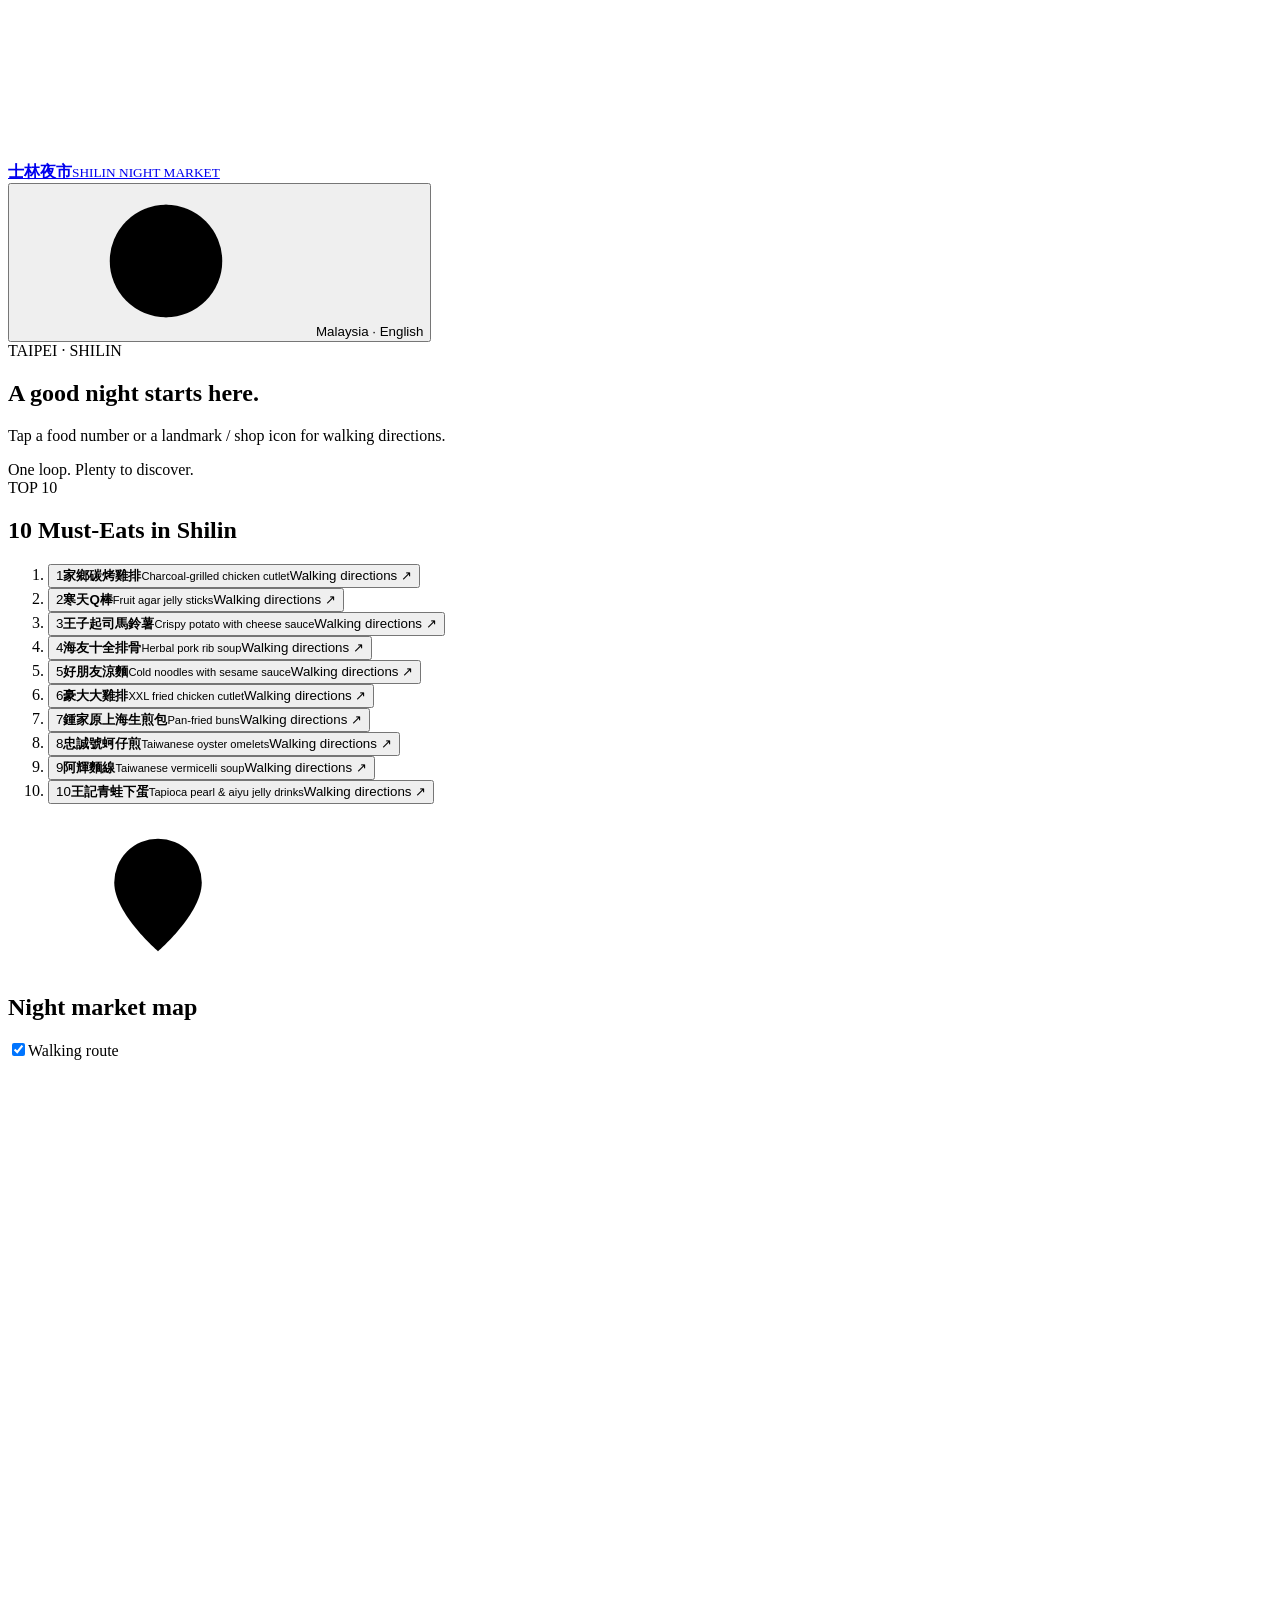
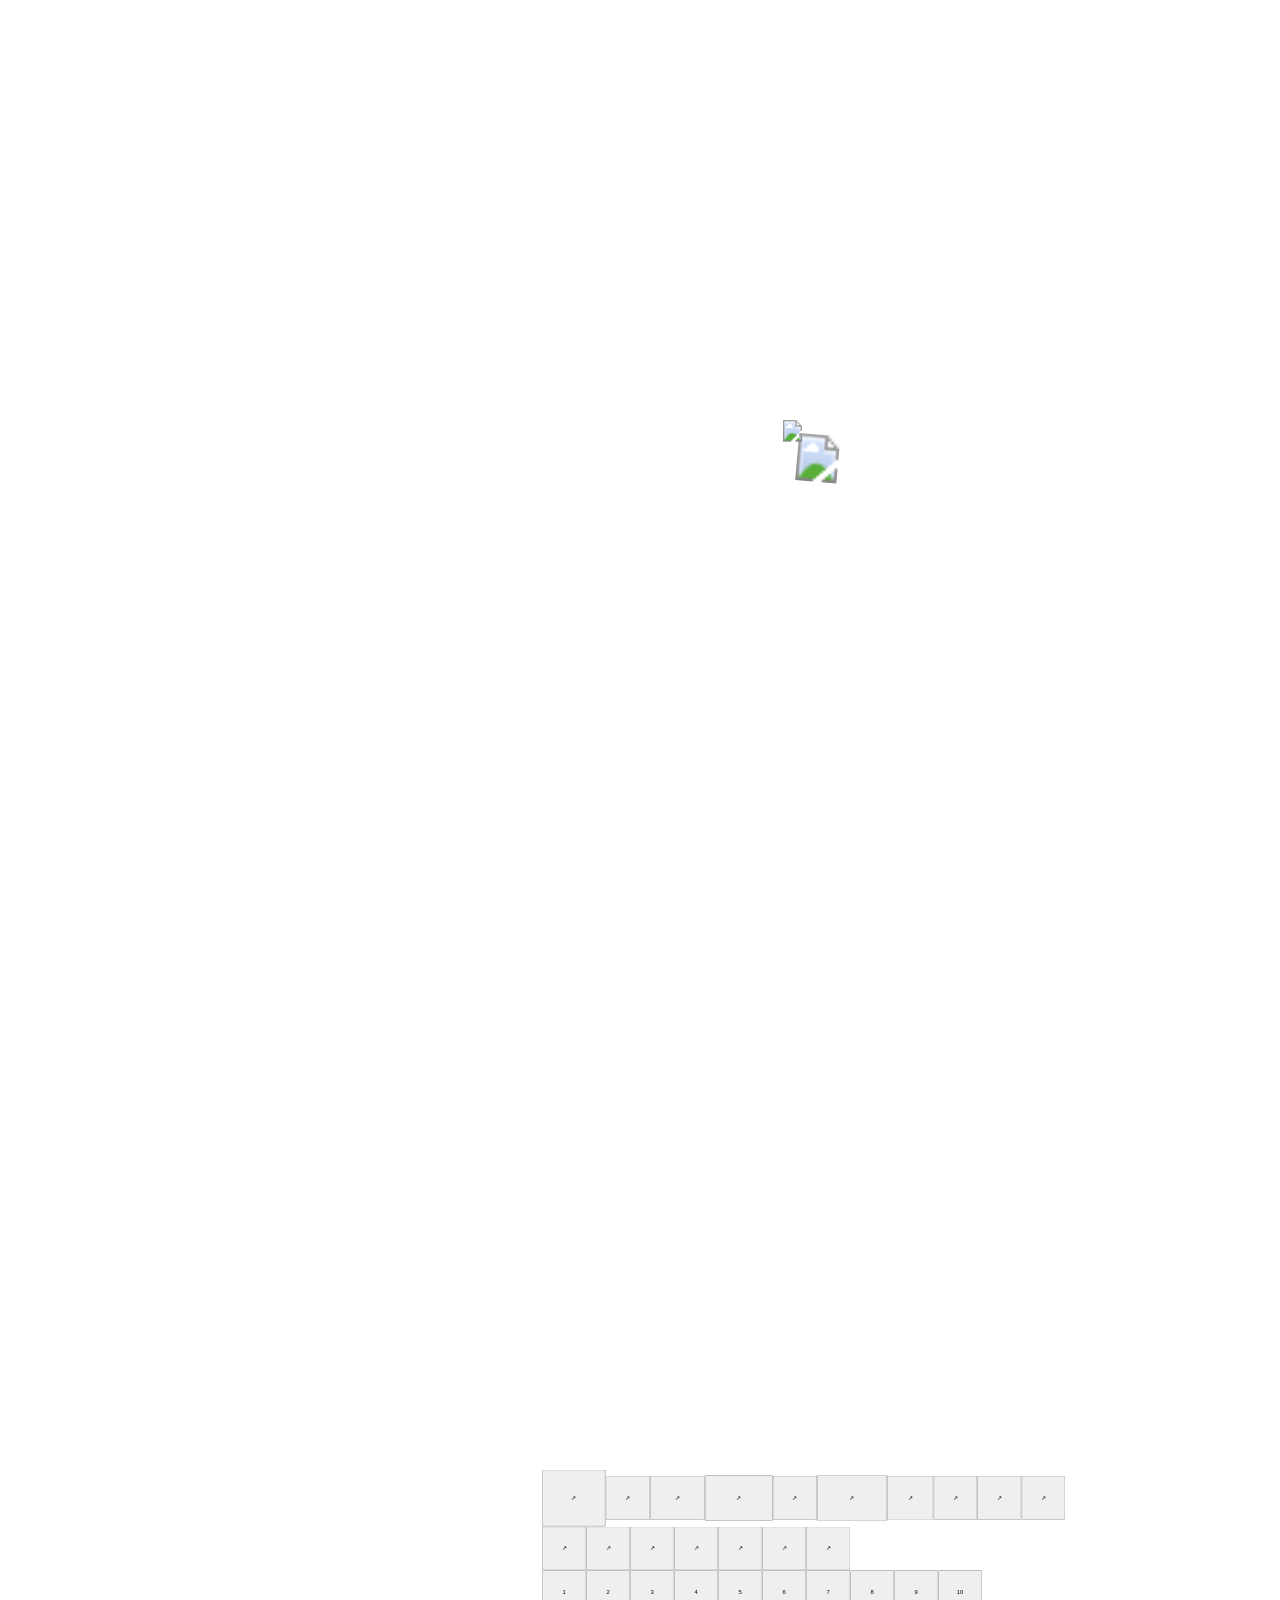
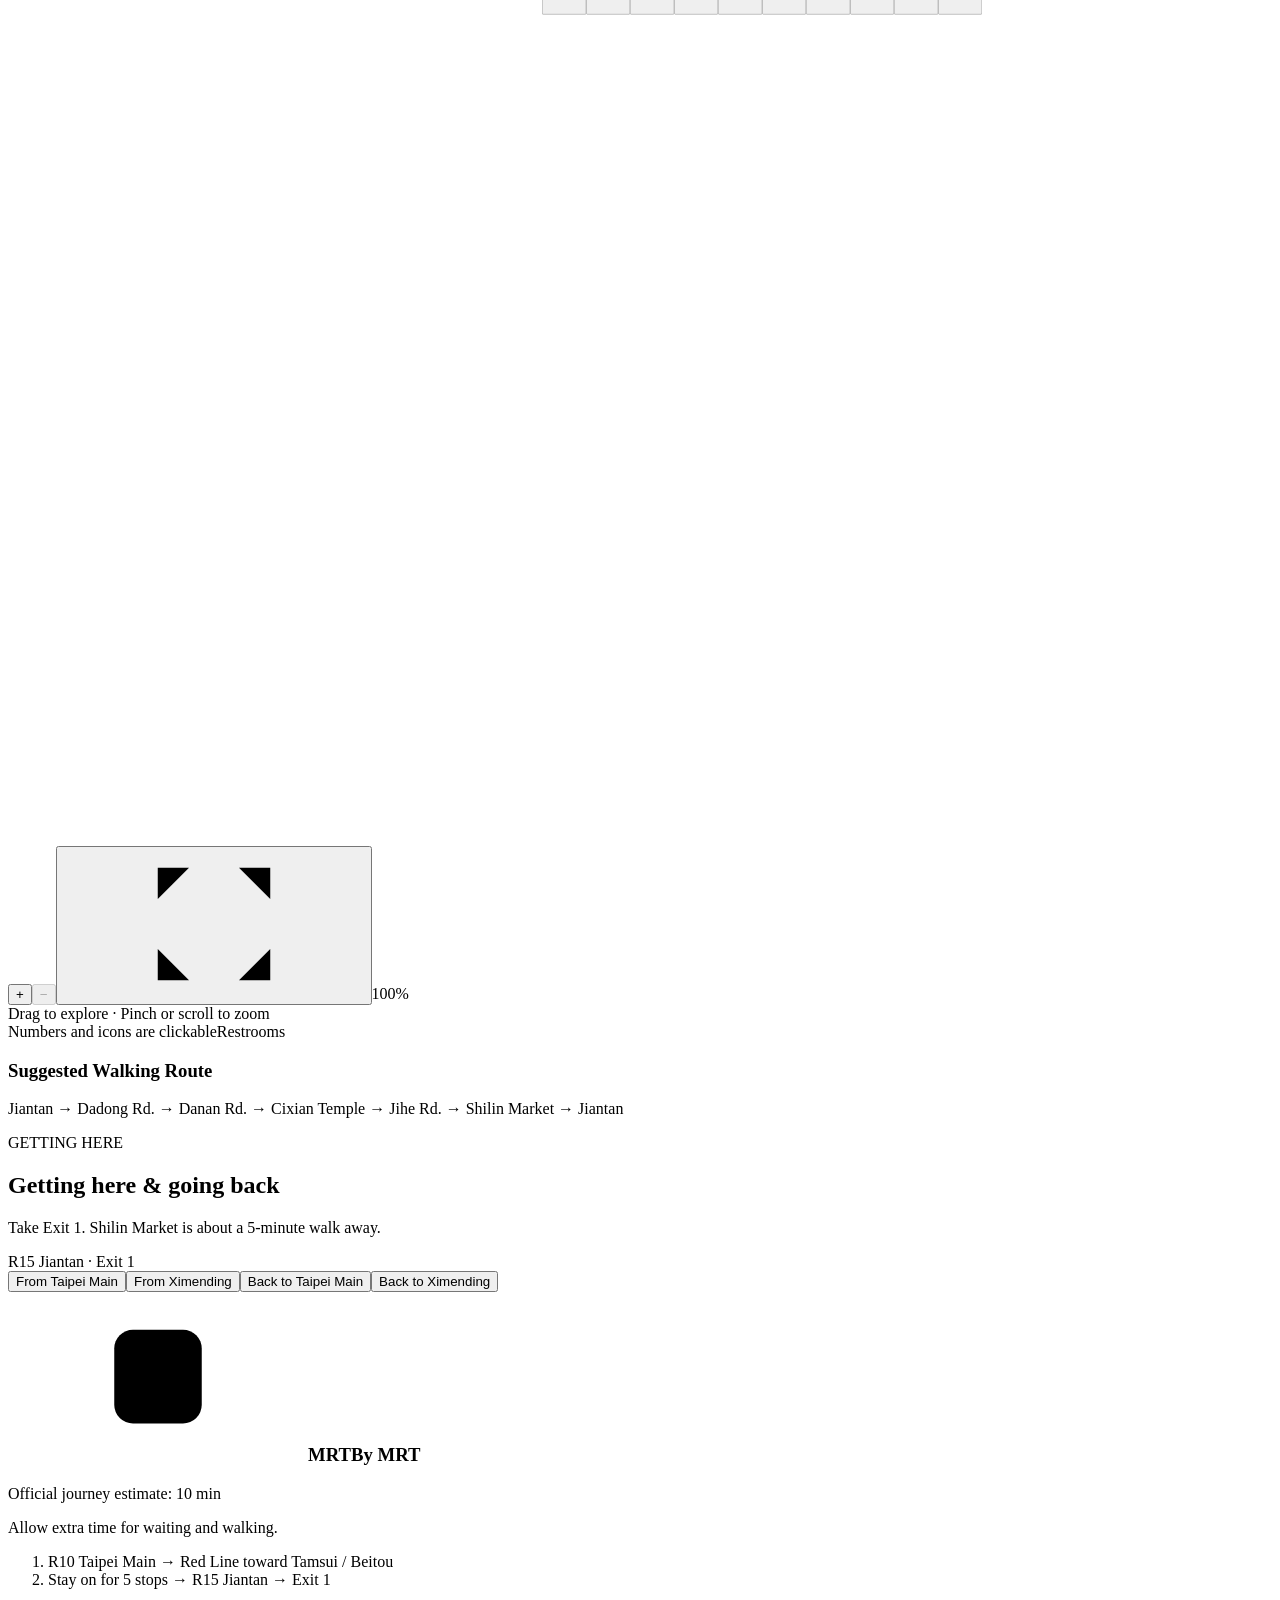
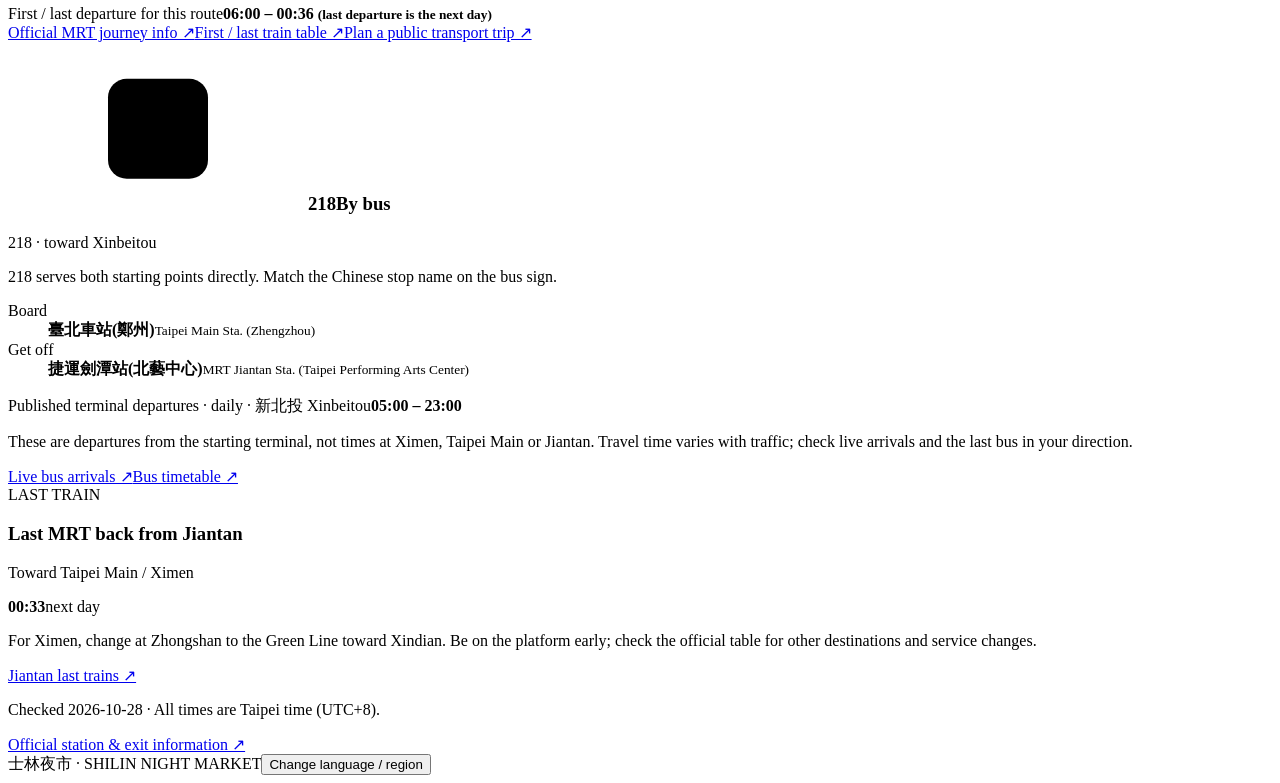
==== en-my/index.html @ 761387b9 "Publish multilingual Shilin walking map with language pages" ====
<!doctype html><html lang="en-MY"><head><meta charset="utf-8"><meta name="viewport" content="width=device-width, initial-scale=1"><meta name="theme-color" content="#16786e"><meta name="description" content="Explore Shilin Night Market in Taipei. Find Top 10 foods, restrooms and landmarks, open Google Maps or Apple Maps walking directions, and plan travel from Taipei Main Station or Ximen."><title>Shilin Night Market Map | Malaysia Edition &amp; Top 10 Foods</title><link rel="icon" href="/shilin-night-market-map/assets/icons/market.png"><link rel="stylesheet" href="/shilin-night-market-map/styles.css"><script>window.SHILIN_PAGE={"market":"my","root":"/shilin-night-market-map/","routes":{"jp":"ja","hk":"zh-hant-hk","kr":"ko","us":"en-us","cn":"zh-hans","ph":"en-ph","sg":"en-sg","vn":"vi","th":"th","my":"en-my","global":"en","zh":"zh-hant"},"titles":{"jp":"士林夜市マップ｜グルメ10選・徒歩ルート・交通案内","hk":"士林夜市地圖｜香港版必食10選與交通指南","kr":"스린 야시장 지도 | 먹거리 10선 · 도보 길찾기 · 교통 안내","us":"Shilin Night Market Map | United States Edition & Top 10 Foods","cn":"士林夜市地图｜必吃10选、步行导航与交通指南","ph":"Shilin Night Market Map | Philippines Edition & Top 10 Foods","sg":"Shilin Night Market Map | Singapore Edition & Top 10 Foods","vn":"Bản đồ chợ đêm Sĩ Lâm | 10 món nên thử & đường đi","th":"แผนที่ตลาดกลางคืนซื่อหลิน | 10 ของอร่อยและการเดินทาง","my":"Shilin Night Market Map | Malaysia Edition & Top 10 Foods","global":"Shilin Night Market Map | Top 10 Foods, Walking Directions & Transport","zh":"士林夜市地圖｜必吃10選、步行導航與交通資訊"},"languages":{"jp":"ja","hk":"zh-Hant-HK","kr":"ko","us":"en-US","cn":"zh-Hans","ph":"en-PH","sg":"en-SG","vn":"vi","th":"th","my":"en-MY","global":"en","zh":"zh-Hant"}}</script><script src="/shilin-night-market-map/data.js" defer=""></script><script src="/shilin-night-market-map/navigation-ui.js" defer=""></script><script src="/shilin-night-market-map/localized-copy.js" defer=""></script><script src="/shilin-night-market-map/transit.js" defer=""></script><script src="/shilin-night-market-map/app.js" defer=""></script><link rel="canonical" href="https://dailysupportguide.github.io/shilin-night-market-map/en-my/"><link rel="alternate" hreflang="ja" href="https://dailysupportguide.github.io/shilin-night-market-map/ja/"><link rel="alternate" hreflang="zh-Hant-HK" href="https://dailysupportguide.github.io/shilin-night-market-map/zh-hant-hk/"><link rel="alternate" hreflang="ko" href="https://dailysupportguide.github.io/shilin-night-market-map/ko/"><link rel="alternate" hreflang="en-US" href="https://dailysupportguide.github.io/shilin-night-market-map/en-us/"><link rel="alternate" hreflang="zh-Hans" href="https://dailysupportguide.github.io/shilin-night-market-map/zh-hans/"><link rel="alternate" hreflang="en-PH" href="https://dailysupportguide.github.io/shilin-night-market-map/en-ph/"><link rel="alternate" hreflang="en-SG" href="https://dailysupportguide.github.io/shilin-night-market-map/en-sg/"><link rel="alternate" hreflang="vi" href="https://dailysupportguide.github.io/shilin-night-market-map/vi/"><link rel="alternate" hreflang="th" href="https://dailysupportguide.github.io/shilin-night-market-map/th/"><link rel="alternate" hreflang="en-MY" href="https://dailysupportguide.github.io/shilin-night-market-map/en-my/"><link rel="alternate" hreflang="en" href="https://dailysupportguide.github.io/shilin-night-market-map/en/"><link rel="alternate" hreflang="zh-Hant" href="https://dailysupportguide.github.io/shilin-night-market-map/zh-hant/"><link rel="alternate" hreflang="x-default" href="https://dailysupportguide.github.io/shilin-night-market-map/"><meta property="og:type" content="website"><meta property="og:title" content="Shilin Night Market Map | Malaysia Edition &amp; Top 10 Foods"><meta property="og:description" content="Explore Shilin Night Market in Taipei. Find Top 10 foods, restrooms and landmarks, open Google Maps or Apple Maps walking directions, and plan travel from Taipei Main Station or Ximen."><meta property="og:url" content="https://dailysupportguide.github.io/shilin-night-market-map/en-my/"><meta property="og:image" content="https://dailysupportguide.github.io/shilin-night-market-map/assets/map-base.jpg"></head><body>
<svg class="icon-defs" aria-hidden="true"><symbol id="i-pin" viewBox="0 0 24 24"><path d="M19 10c0 5-7 11-7 11S5 15 5 10a7 7 0 1 1 14 0Z"></path><circle cx="12" cy="10" r="2.5"></circle></symbol><symbol id="i-globe" viewBox="0 0 24 24"><circle cx="12" cy="12" r="9"></circle><ellipse cx="12" cy="12" rx="4" ry="9"></ellipse><path d="M3 12h18"></path></symbol><symbol id="i-download" viewBox="0 0 24 24"><path d="M12 3v12m-5-5 5 5 5-5M4 16v5h16v-5"></path></symbol><symbol id="i-arrow" viewBox="0 0 24 24"><path d="m5 12 14-7-7 14-2-7-5-2Z"></path></symbol><symbol id="i-close" viewBox="0 0 24 24"><path d="m6 6 12 12M6 18 18 6"></path></symbol><symbol id="i-fit" viewBox="0 0 24 24"><path d="M8 3H3v5m13-5h5v5M3 16v5h5m8 0h5v-5M8 12h8m-4-4v8"></path></symbol><symbol id="i-train" viewBox="0 0 24 24"><rect x="5" y="3" width="14" height="15" rx="3"></rect><path d="M5 10h14M12 3v7M8 18l-2 3m10-3 2 3M8 21h8"></path><circle cx="8.5" cy="14.5" r=".8"></circle><circle cx="15.5" cy="14.5" r=".8"></circle></symbol><symbol id="i-bus" viewBox="0 0 24 24"><rect x="4" y="3" width="16" height="16" rx="3"></rect><path d="M4 11h16M12 3v8M2 7v4m20-4v4M7 19v2m10-2v2"></path><circle cx="7.5" cy="15" r=".8"></circle><circle cx="16.5" cy="15" r=".8"></circle></symbol><symbol id="i-search" viewBox="0 0 24 24"><circle cx="10.5" cy="10.5" r="6.5"></circle><path d="m16 16 5 5"></path></symbol></svg>
<header class="site-header"><a href="/shilin-night-market-map/" class="brand"><img src="/shilin-night-market-map/assets/icons/market.png" alt=""><span><strong>士林夜市</strong><small>SHILIN NIGHT MARKET</small></span></a><div class="header-actions"><button id="language-btn" class="language-button"><svg><use href="#i-globe"></use></svg><span id="edition">Malaysia · English</span></button></div></header>
<main><section class="page-heading"><div><span class="eyebrow">TAIPEI · SHILIN</span><h1 data-ui="heading">A good night starts here.</h1><p data-ui="intro">Tap a food number or a landmark / shop icon for walking directions.</p></div><div class="heading-note"><span class="tiny-route"></span><span data-ui="loop">One loop. Plenty to discover.</span></div></section>
<div class="explore-layout"><aside class="food-sidebar"><div class="sidebar-heading"><span class="eyebrow" data-ui="topEyebrow">TOP 10</span><h2 id="top-title">10 Must-Eats in Shilin</h2></div><ol id="food-list"><li><button class="food-button " data-store="家鄉碳烤雞排"><span class="food-photo "><img src="/shilin-night-market-map/assets/04-hometown.jpg" alt="" loading="lazy"><span class="rank">1</span></span><span class="food-copy"><strong>家鄉碳烤雞排</strong><small>Charcoal-grilled chicken cutlet</small><span class="food-nav">Walking directions ↗</span></span></button></li><li><button class="food-button " data-store="寒天Q棒"><span class="food-photo jelly"><img src="/shilin-night-market-map/assets/05-agar-jelly-no-dango.png" alt="" loading="lazy"><span class="rank">2</span></span><span class="food-copy"><strong>寒天Q棒</strong><small>Fruit agar jelly sticks</small><span class="food-nav">Walking directions ↗</span></span></button></li><li><button class="food-button " data-store="王子起司馬鈴薯"><span class="food-photo "><img src="/shilin-night-market-map/assets/prince-cheese-potato-closeup.jpg" alt="" loading="lazy"><span class="rank">3</span></span><span class="food-copy"><strong>王子起司馬鈴薯</strong><small>Crispy potato with cheese sauce</small><span class="food-nav">Walking directions ↗</span></span></button></li><li><button class="food-button " data-store="海友十全排骨"><span class="food-photo "><img src="/shilin-night-market-map/assets/haiyou-pork-ribs.jpg" alt="" loading="lazy"><span class="rank">4</span></span><span class="food-copy"><strong>海友十全排骨</strong><small>Herbal pork rib soup</small><span class="food-nav">Walking directions ↗</span></span></button></li><li><button class="food-button " data-store="好朋友涼麵"><span class="food-photo "><img src="/shilin-night-market-map/assets/02-good-friend-clean-rim.png" alt="" loading="lazy"><span class="rank">5</span></span><span class="food-copy"><strong>好朋友涼麵</strong><small>Cold noodles with sesame sauce</small><span class="food-nav">Walking directions ↗</span></span></button></li><li><button class="food-button no-photo" data-store="豪大大雞排"><span class="rank">6</span><span class="food-copy"><strong>豪大大雞排</strong><small>XXL fried chicken cutlet</small><span class="food-nav">Walking directions ↗</span></span></button></li><li><button class="food-button no-photo" data-store="鍾家原上海生煎包"><span class="rank">7</span><span class="food-copy"><strong>鍾家原上海生煎包</strong><small>Pan-fried buns</small><span class="food-nav">Walking directions ↗</span></span></button></li><li><button class="food-button no-photo" data-store="忠誠號蚵仔煎"><span class="rank">8</span><span class="food-copy"><strong>忠誠號蚵仔煎</strong><small>Taiwanese oyster omelets</small><span class="food-nav">Walking directions ↗</span></span></button></li><li><button class="food-button no-photo" data-store="阿輝麵線"><span class="rank">9</span><span class="food-copy"><strong>阿輝麵線</strong><small>Taiwanese vermicelli soup</small><span class="food-nav">Walking directions ↗</span></span></button></li><li><button class="food-button no-photo" data-store="王記青蛙下蛋"><span class="rank">10</span><span class="food-copy"><strong>王記青蛙下蛋</strong><small>Tapioca pearl &amp; aiyu jelly drinks</small><span class="food-nav">Walking directions ↗</span></span></button></li></ol></aside>
<section class="map-section"><div class="map-toolbar"><div class="map-title"><svg><use href="#i-pin"></use></svg><h2 data-ui="map">Night market map</h2></div><label class="route-toggle"><input type="checkbox" id="route-toggle" checked=""><span class="tiny-route"></span><span data-ui="routeToggle">Walking route</span></label></div>
<div id="map-viewport" tabindex="0" role="region" aria-label="Night market map"><div id="map-stage" style="transform: translate(178.761px, 8px) scale(0.437811);"><img class="base" src="/shilin-night-market-map/assets/map-base.jpg" alt="" draggable="false"><svg class="cixian-adjustment" viewBox="0 0 1536 1608" preserveAspectRatio="xMidYMin meet" aria-hidden="true"><defs><clipPath id="cixian-footprint"><rect x="680" y="350" width="174" height="133"></rect></clipPath></defs><image href="/shilin-night-market-map/assets/cixian-clean-underlay.png" width="1536" height="1608" preserveAspectRatio="none" clip-path="url(#cixian-footprint)"></image><g id="cixian-landmark" transform="rotate(5 765 421)"><image href="/shilin-night-market-map/assets/icons/cixian.png" x="699.75" y="353.93" width="130.86" height="130.86"></image></g><g id="added-toilet" role="img" aria-label="WC"><image href="/shilin-night-market-map/assets/icons/toilet.png" x="665" y="313" width="60" height="60"></image></g></svg><svg class="road-overlay" viewBox="0 0 1536 1608" preserveAspectRatio="xMidYMin meet" aria-hidden="true"><defs><filter id="road-label-clearance" x="0" y="0" width="100%" height="100%" color-interpolation-filters="sRGB"><feColorMatrix type="saturate" values="0"></feColorMatrix><feComponentTransfer><feFuncR type="discrete" tableValues="0 0 0 1 1"></feFuncR><feFuncG type="discrete" tableValues="0 0 0 1 1"></feFuncG><feFuncB type="discrete" tableValues="0 0 0 1 1"></feFuncB></feComponentTransfer><feMorphology operator="erode" radius="3"></feMorphology></filter><mask id="clear-road-labels" maskUnits="userSpaceOnUse" x="0" y="0" width="1536" height="1608" style="mask-type:luminance"><image href="/shilin-night-market-map/assets/map-base.jpg" width="1536" height="1608" preserveAspectRatio="none" filter="url(#road-label-clearance)"></image></mask></defs><g><path id="recommended-road-loop" d="M 1149 1457.5 Q 1140 1485 1121.5 1475 Q 1103 1465 1070 1432.5 Q 1037 1400 998.5 1350 Q 960 1300 921.5 1250 Q 883 1200 841 1150 Q 799 1100 761.5 1050 Q 724 1000 687 950 Q 650 900 612 850 Q 574 800 533 750 Q 492 700 458 650 Q 424 600 384 550 Q 344 500 329.5 483 Q 315 466 319.5 456.5 Q 324 447 339.5 447.5 Q 355 448 420 454 Q 485 460 567.5 469.5 Q 650 479 725 488 Q 800 497 875 506 Q 950 515 960.5 517 Q 971 519 970 534.5 Q 969 550 961.5 600 Q 954 650 954 680 Q 954 710 961.5 750 Q 969 790 987 840 Q 1005 890 1025 935 Q 1045 980 1067.5 1040 Q 1090 1100 1110 1155 Q 1130 1210 1147 1260 Q 1164 1310 1171 1335 Q 1178 1360 1168 1395 Q 1158 1430 1149 1457.5 Z" fill="none" stroke="#df0039" stroke-width="3" stroke-dasharray="5 9" stroke-linecap="round" stroke-linejoin="round" mask="url(#clear-road-labels)"></path></g><g class="route-arrows" fill="#df0039" mask="url(#clear-road-labels)"><path d="M -15 -10 L 13 0 L -15 10 L -10 0 Z" transform="translate(1139.971923828125 1239.4893798828125) rotate(-109.04059690968049)"></path><path d="M -15 -10 L 13 0 L -15 10 L -10 0 Z" transform="translate(956.7393798828125 719.9033813476562) rotate(-97.15100635219783)"></path><path d="M -15 -10 L 13 0 L -15 10 L -10 0 Z" transform="translate(849.98486328125 502.9981994628906) rotate(-173.15732496514752)"></path><path d="M -15 -10 L 13 0 L -15 10 L -10 0 Z" transform="translate(409.8224792480469 453.0674133300781) rotate(-174.7941864000518)"></path><path d="M -15 -10 L 13 0 L -15 10 L -10 0 Z" transform="translate(630.7572021484375 874.7615966796875) rotate(52.94499061558984)"></path><path d="M -15 -10 L 13 0 L -15 10 L -10 0 Z" transform="translate(991.1788940429688 1340.4920654296875) rotate(52.40386739256354)"></path></g></svg><div id="poi-hotspots"><button class="poi-hotspot" data-place="cixian" data-w="145" data-h="130" aria-label="Cixian Temple · Walking directions" title="Cixian Temple" style="left: 765px; top: 421px; width: 145px; height: 130px; --poi-badge: 27.40909090909091px; --poi-border: 3.4261363636363638px;"><span aria-hidden="true">↗</span></button><button class="poi-hotspot" data-place="fude" data-w="102" data-h="85" aria-label="Shilin Fude Temple · Walking directions" title="Shilin Fude Temple" style="left: 253px; top: 387px; width: 102px; height: 100.5px; --poi-badge: 27.40909090909091px; --poi-border: 3.4261363636363638px;"><span aria-hidden="true">↗</span></button><button class="poi-hotspot" data-place="market" data-w="125" data-h="95" aria-label="Shilin Market · Walking directions" title="Shilin Market" style="left: 766px; top: 921px; width: 125px; height: 100.5px; --poi-badge: 27.40909090909091px; --poi-border: 3.4261363636363638px;"><span aria-hidden="true">↗</span></button><button class="poi-hotspot" data-place="jiantan" data-w="155" data-h="104" aria-label="Jiantan Station · Walking directions" title="Jiantan Station" style="left: 1271px; top: 1556px; width: 155px; height: 104px; --poi-badge: 27.40909090909091px; --poi-border: 3.4261363636363638px;"><span aria-hidden="true">↗</span></button><button class="poi-hotspot" data-place="jiantan" data-w="95" data-h="92" aria-label="Jiantan Station · Walking directions" title="Jiantan Station" style="left: 1292px; top: 1453px; width: 100.5px; height: 100.5px; --poi-badge: 27.40909090909091px; --poi-border: 3.4261363636363638px;"><span aria-hidden="true">↗</span></button><button class="poi-hotspot" data-place="tpac" data-w="160" data-h="106" aria-label="Taipei Performing Arts Center · Walking directions" title="Taipei Performing Arts Center" style="left: 1012px; top: 1555px; width: 160px; height: 106px; --poi-badge: 27.40909090909091px; --poi-border: 3.4261363636363638px;"><span aria-hidden="true">↗</span></button><button class="poi-hotspot" data-place="tiger" data-w="106" data-h="102" aria-label="3D Tiger · Walking directions" title="3D Tiger" style="left: 1040px; top: 461px; width: 106px; height: 102px; --poi-badge: 27.40909090909091px; --poi-border: 3.4261363636363638px;"><span aria-hidden="true">↗</span></button><button class="poi-hotspot" data-place="seven-wenlin" data-w="58" data-h="57" aria-label="7-ELEVEN 文林門市 · Walking directions" title="7-ELEVEN 文林門市" style="left: 1304px; top: 264px; width: 100.5px; height: 100.5px; --poi-badge: 27.40909090909091px; --poi-border: 3.4261363636363638px;"><span aria-hidden="true">↗</span></button><button class="poi-hotspot" data-place="seven-dazhuan" data-w="57" data-h="56" aria-label="7-ELEVEN 大饌門市 · Walking directions" title="7-ELEVEN 大饌門市" style="left: 953px; top: 416px; width: 100.5px; height: 100.5px; --poi-badge: 27.40909090909091px; --poi-border: 3.4261363636363638px;"><span aria-hidden="true">↗</span></button><button class="poi-hotspot" data-place="seven-chenghe" data-w="57" data-h="58" aria-label="7-ELEVEN 承河門市 · Walking directions" title="7-ELEVEN 承河門市" style="left: 279px; top: 764px; width: 100.5px; height: 100.5px; --poi-badge: 27.40909090909091px; --poi-border: 3.4261363636363638px;"><span aria-hidden="true">↗</span></button><button class="poi-hotspot" data-place="seven-zhenzhuan" data-w="58" data-h="56" aria-label="7-ELEVEN 珍饌門市 · Walking directions" title="7-ELEVEN 珍饌門市" style="left: 1350px; top: 817px; width: 100.5px; height: 100.5px; --poi-badge: 27.40909090909091px; --poi-border: 3.4261363636363638px;"><span aria-hidden="true">↗</span></button><button class="poi-hotspot" data-place="seven-xinfuqing" data-w="58" data-h="57" aria-label="7-ELEVEN 新福慶門市 · Walking directions" title="7-ELEVEN 新福慶門市" style="left: 980px; top: 1277px; width: 100.5px; height: 100.5px; --poi-badge: 27.40909090909091px; --poi-border: 3.4261363636363638px;"><span aria-hidden="true">↗</span></button><button class="poi-hotspot" data-place="family-danan" data-w="59" data-h="58" aria-label="全家 大南店 · Walking directions" title="全家 大南店" style="left: 898px; top: 471px; width: 100.5px; height: 100.5px; --poi-badge: 27.40909090909091px; --poi-border: 3.4261363636363638px;"><span aria-hidden="true">↗</span></button><button class="poi-hotspot" data-place="family-jihe" data-w="61" data-h="60" aria-label="全家 基河店 · Walking directions" title="全家 基河店" style="left: 504px; top: 826px; width: 100.5px; height: 100.5px; --poi-badge: 27.40909090909091px; --poi-border: 3.4261363636363638px;"><span aria-hidden="true">↗</span></button><button class="poi-hotspot" data-place="starbucks" data-w="61" data-h="60" aria-label="星巴克 士林門市 · Walking directions" title="星巴克 士林門市" style="left: 1371px; top: 712px; width: 100.5px; height: 100.5px; --poi-badge: 27.40909090909091px; --poi-border: 3.4261363636363638px;"><span aria-hidden="true">↗</span></button><button class="poi-hotspot" data-place="kfc" data-w="59" data-h="61" aria-label="肯德基 台北士林店 · Walking directions" title="肯德基 台北士林店" style="left: 1290px; top: 1080px; width: 100.5px; height: 100.5px; --poi-badge: 27.40909090909091px; --poi-border: 3.4261363636363638px;"><span aria-hidden="true">↗</span></button><button class="poi-hotspot" data-place="cpc" data-w="59" data-h="59" aria-label="中油 文林路加油站 · Walking directions" title="中油 文林路加油站" style="left: 1337px; top: 887px; width: 100.5px; height: 100.5px; --poi-badge: 27.40909090909091px; --poi-border: 3.4261363636363638px;"><span aria-hidden="true">↗</span></button></div><div id="pins"><button class="pin" data-store="家鄉碳烤雞排" data-rank="1" aria-label="1. 家鄉碳烤雞排" style="left: 1015.67px; top: 1328.77px; width: 100.5px; height: 100.5px; --pin-face: 76px; --pin-font: 35.72px;"><span class="pin-face">1</span></button><button class="pin" data-store="寒天Q棒" data-rank="2" aria-label="2. 寒天Q棒" style="left: 512.752px; top: 426.553px; width: 100.5px; height: 100.5px; --pin-face: 76px; --pin-font: 35.72px;"><span class="pin-face">2</span></button><button class="pin" data-store="王子起司馬鈴薯" data-rank="3" aria-label="3. 王子起司馬鈴薯" style="left: 1067.49px; top: 1273.91px; width: 100.5px; height: 100.5px; --pin-face: 76px; --pin-font: 35.72px;"><span class="pin-face">3</span></button><button class="pin" data-store="海友十全排骨" data-rank="4" aria-label="4. 海友十全排骨" style="left: 969.95px; top: 344.256px; width: 100.5px; height: 100.5px; --pin-face: 76px; --pin-font: 35.72px;"><span class="pin-face">4</span></button><button class="pin" data-store="好朋友涼麵" data-rank="5" aria-label="5. 好朋友涼麵" style="left: 1113.21px; top: 554.571px; width: 100.5px; height: 100.5px; --pin-face: 76px; --pin-font: 35.72px;"><span class="pin-face">5</span></button><button class="pin" data-store="豪大大雞排" data-rank="6" aria-label="6. 豪大大雞排" style="left: 686.487px; top: 898.999px; width: 100.5px; height: 100.5px; --pin-face: 76px; --pin-font: 35.72px;"><span class="pin-face">6</span></button><button class="pin" data-store="鍾家原上海生煎包" data-rank="7" aria-label="7. 鍾家原上海生煎包" style="left: 1262.56px; top: 399.121px; width: 100.5px; height: 100.5px; --pin-face: 76px; --pin-font: 35.72px;"><span class="pin-face">7</span></button><button class="pin" data-store="忠誠號蚵仔煎" data-rank="8" aria-label="8. 忠誠號蚵仔煎" style="left: 851.079px; top: 902.047px; width: 100.5px; height: 100.5px; --pin-face: 76px; --pin-font: 35.72px;"><span class="pin-face">8</span></button><button class="pin" data-store="阿輝麵線" data-rank="9" aria-label="9. 阿輝麵線" style="left: 848.031px; top: 469.226px; width: 100.5px; height: 100.5px; --pin-face: 76px; --pin-font: 35.72px;"><span class="pin-face">9</span></button><button class="pin" data-store="王記青蛙下蛋" data-rank="10" aria-label="10. 王記青蛙下蛋" style="left: 329.873px; top: 444.842px; width: 100.5px; height: 100.5px; --pin-face: 76px; --pin-font: 35.72px;"><span class="pin-face">10</span></button></div></div><div class="map-controls"><button id="zoom-in" aria-label="Zoom in">+</button><button id="zoom-out" aria-label="Zoom out" disabled="">−</button><span class="control-divider"></span><button id="fit" aria-label="Fit map"><svg><use href="#i-fit"></use></svg></button><output id="zoom-value" aria-live="polite">100%</output></div><div class="map-hint" data-ui="gesture">Drag to explore · Pinch or scroll to zoom</div></div>
<div class="map-caption"><span><i class="pin-dot"></i><span data-ui="tap">Numbers and icons are clickable</span></span><span><img src="/shilin-night-market-map/assets/icons/toilet.png" alt=""><span id="wc-label">Restrooms</span></span></div>
<div class="under-map"><section class="route-card"><h3 id="route-title">Suggested Walking Route</h3><p id="route-copy">Jiantan → Dadong Rd. → Danan Rd. → Cixian Temple → Jihe Rd. → Shilin Market → Jiantan</p></section></div>
</section></div>
<section id="transit" class="transit-section" aria-labelledby="transit-title"><div class="transit-heading"><div><span class="eyebrow">GETTING HERE</span><h2 id="transit-title">Getting here &amp; going back</h2><p>Take Exit 1. Shilin Market is about a 5-minute walk away.</p></div><span class="station-badge">R15 Jiantan · Exit 1</span></div><div class="transit-tabs" role="tablist" aria-label="Getting to Jiantan"><button role="tab" id="transit-tab-main" data-origin="main" aria-controls="transit-route" aria-selected="true" tabindex="0">From Taipei Main</button><button role="tab" id="transit-tab-ximen" data-origin="ximen" aria-controls="transit-route" aria-selected="false" tabindex="-1">From Ximending</button><button role="tab" id="transit-tab-back-main" data-origin="back-main" aria-controls="transit-route" aria-selected="false" tabindex="-1">Back to Taipei Main</button><button role="tab" id="transit-tab-back-ximen" data-origin="back-ximen" aria-controls="transit-route" aria-selected="false" tabindex="-1">Back to Ximending</button></div><div id="transit-route" role="tabpanel" aria-labelledby="transit-tab-main" class="transit-grid"><article class="transit-card transit-rail"><h3><span class="transit-mode"><svg aria-hidden="true"><use href="#i-train"></use></svg>MRT</span>By MRT</h3><p class="journey-time">Official journey estimate: 10 min</p><p class="transit-small">Allow extra time for waiting and walking.</p><ol><li>R10 Taipei Main → Red Line toward Tamsui / Beitou</li><li>Stay on for 5 stops → R15 Jiantan → Exit 1</li></ol><div class="service-hours"><span>First / last departure for this route</span><strong>06:00 – 00:36 <small>(last departure is the next day)</small></strong></div><div class="transit-actions"><a class="" href="https://web.metro.taipei/pages2026/WebStation/051/8" target="_blank" rel="noopener noreferrer">Official MRT journey info ↗</a><a class="" href="https://web.metro.taipei/img/ALL/TTPDF/051.pdf" target="_blank" rel="noopener noreferrer">First / last train table ↗</a><a class="" href="https://www.google.com/maps/dir/?api=1&amp;origin=%E5%8F%B0%E5%8C%97%E8%BB%8A%E7%AB%99&amp;destination=%E6%8D%B7%E9%81%8B%E5%8A%8D%E6%BD%AD%E7%AB%991%E8%99%9F%E5%87%BA%E5%8F%A3+%E8%87%BA%E5%8C%97%E5%B8%82%E5%A3%AB%E6%9E%97%E5%8D%80%E4%B8%AD%E5%B1%B1%E5%8C%97%E8%B7%AF%E4%BA%94%E6%AE%B565%E8%99%9F&amp;travelmode=transit" target="_blank" rel="noopener noreferrer">Plan a public transport trip ↗</a></div></article><article class="transit-card transit-bus"><h3><span class="transit-mode bus-mode"><svg aria-hidden="true"><use href="#i-bus"></use></svg>218</span>By bus</h3><p class="bus-direction">218 · toward Xinbeitou</p><p class="transit-small">218 serves both starting points directly. Match the Chinese stop name on the bus sign.</p><dl class="bus-stops"><div><dt>Board</dt><dd><strong>臺北車站(鄭州)</strong><small>Taipei Main Sta. (Zhengzhou)</small></dd></div><div><dt>Get off</dt><dd><strong>捷運劍潭站(北藝中心)</strong><small>MRT Jiantan Sta. (Taipei Performing Arts Center)</small></dd></div></dl><div class="service-hours"><span>Published terminal departures · daily · 新北投 Xinbeitou</span><strong>05:00 – 23:00</strong></div><p class="bus-hours-note">These are departures from the starting terminal, not times at Ximen, Taipei Main or Jiantan. Travel time varies with traffic; check live arrivals and the last bus in your direction.</p><div class="transit-actions"><a class="live-arrivals" href="https://ebus.gov.taipei/Route/StopsOfRoute?routeid=0100021800" target="_blank" rel="noopener noreferrer">Live bus arrivals ↗</a><a class="" href="https://ebus.gov.taipei/Route/RouteSchedule?routeid=0100021800" target="_blank" rel="noopener noreferrer">Bus timetable ↗</a></div></article></div><aside class="return-train"><div><span class="eyebrow">LAST TRAIN</span><h3>Last MRT back from Jiantan</h3><p>Toward Taipei Main / Ximen</p></div><div class="last-time"><strong>00:33</strong><span>next day</span></div><div class="return-explanation"><p>For Ximen, change at Zhongshan to the Green Line toward Xindian. Be on the platform early; check the official table for other destinations and service changes.</p><a class="" href="https://web.metro.taipei/img/ALL/TTPDF/057.pdf" target="_blank" rel="noopener noreferrer">Jiantan last trains ↗</a></div></aside><div class="transit-footer"><p>Checked 2026-10-28 · All times are Taipei time (UTC+8).</p><a class="" href="https://web.metro.taipei/pages2026/WebStation/057/1" target="_blank" rel="noopener noreferrer">Official station &amp; exit information ↗</a></div></section>
</main><footer><span>士林夜市 · SHILIN NIGHT MARKET</span><button id="footer-language" data-ui="changeLanguage">Change language / region</button></footer>
<dialog id="language-dialog" aria-labelledby="language-title"><div class="language-intro"><span class="eyebrow">WELCOME TO SHILIN</span><img src="/shilin-night-market-map/assets/icons/market.png" alt=""><h2 id="language-title">Choose your language</h2><p id="language-description">選擇你看得懂的語言<br><span>All regions welcome. No country selection needed.</span></p></div><button class="dialog-close" id="language-close" aria-label="Close"><svg><use href="#i-close"></use></svg></button><div id="language-main"><div id="language-options"><button class="market-option current" data-language="en" aria-controls="english-editions" aria-expanded="false"><span class="market-code">EN</span><span><strong>English</strong><small>Choose a map edition →</small></span></button><a class="market-option" href="/shilin-night-market-map/zh-hant/" data-market="zh"><span class="market-code">繁中</span><span><strong>繁體中文</strong><small>通用版 · 所有地區</small></span></a><a class="market-option" href="/shilin-night-market-map/ja/" data-market="jp"><span class="market-code">JP</span><span><strong>日本語</strong><small>日本語版</small></span></a><a class="market-option" href="/shilin-night-market-map/ko/" data-market="kr"><span class="market-code">KR</span><span><strong>한국어</strong><small>한국어판</small></span></a><a class="market-option" href="/shilin-night-market-map/zh-hans/" data-market="cn"><span class="market-code">简中</span><span><strong>简体中文</strong><small>简体中文版</small></span></a><a class="market-option" href="/shilin-night-market-map/vi/" data-market="vn"><span class="market-code">VN</span><span><strong>Tiếng Việt</strong><small>Bản tiếng Việt</small></span></a><a class="market-option" href="/shilin-night-market-map/th/" data-market="th"><span class="market-code">TH</span><span><strong>ไทย</strong><small>ฉบับภาษาไทย</small></span></a></div></div><section id="english-editions" aria-label="English map editions" hidden=""><button id="language-back" class="language-back">← Languages / 語言</button><div id="english-options"><a class="market-option" href="/shilin-night-market-map/en/" data-market="global"><span class="market-code">EN</span><span><strong>General · All regions</strong><small>For visitors from anywhere</small></span></a><a class="market-option" href="/shilin-night-market-map/en-ph/" data-market="ph"><span class="market-code">PH</span><span><strong>Philippines</strong><small>English · Regional Top 10</small></span></a><a class="market-option current" href="/shilin-night-market-map/en-my/" data-market="my"><span class="market-code">MY</span><span><strong>Malaysia</strong><small>English · Regional Top 10</small></span></a><a class="market-option" href="/shilin-night-market-map/en-sg/" data-market="sg"><span class="market-code">SG</span><span><strong>Singapore</strong><small>English · Regional Top 10</small></span></a><a class="market-option" href="/shilin-night-market-map/en-us/" data-market="us"><span class="market-code">US</span><span><strong>United States</strong><small>English · Regional Top 10</small></span></a></div><p class="english-general-note">Your region isn’t listed? Choose General — it works for everyone.</p></section></dialog>
<dialog id="shop-dialog" aria-labelledby="shop-name"><button class="dialog-close" id="shop-close" aria-label="Close"><svg><use href="#i-close"></use></svg></button><div id="shop-image-wrap" class="place-image"><img id="shop-image" alt="中油 文林路加油站" class=""></div><div class="shop-body"><span class="eyebrow" id="shop-rank">Shops</span><h2 id="shop-name">中油 文林路加油站</h2><p id="shop-subtitle">CPC · Wenlin Rd.</p><p id="place-note" hidden=""></p><a id="place-source" target="_blank" rel="noopener noreferrer" data-ui="source" href="https://atis.taipei.gov.tw/aspx/park/parkF.aspx?id=401&amp;lang=zh-Hant-TW&amp;sn=TPE0545">Location source</a><div class="shop-address"><svg><use href="#i-pin"></use></svg><div><strong id="shop-branch">中油 文林路加油站</strong><p id="shop-address">臺北市士林區文林路100號</p></div></div><div class="navigation-actions"><a id="google-link" class="primary" target="_blank" rel="noopener noreferrer" href="https://www.google.com/maps/dir/?api=1&amp;destination=%E4%B8%AD%E6%B2%B9+%E6%96%87%E6%9E%97%E8%B7%AF%E5%8A%A0%E6%B2%B9%E7%AB%99+%E8%87%BA%E5%8C%97%E5%B8%82%E5%A3%AB%E6%9E%97%E5%8D%80%E6%96%87%E6%9E%97%E8%B7%AF100%E8%99%9F&amp;travelmode=walking&amp;dir_action=navigate"><svg><use href="#i-arrow"></use></svg><span data-ui="googleMaps">Google Maps</span><small data-ui="walk">Walking directions</small></a><a id="apple-link" class="secondary" target="_blank" rel="noopener noreferrer" href="https://maps.apple.com/directions?destination=%E4%B8%AD%E6%B2%B9+%E6%96%87%E6%9E%97%E8%B7%AF%E5%8A%A0%E6%B2%B9%E7%AB%99+%E8%87%BA%E5%8C%97%E5%B8%82%E5%A3%AB%E6%9E%97%E5%8D%80%E6%96%87%E6%9E%97%E8%B7%AF100%E8%99%9F&amp;mode=walking"><svg><use href="#i-arrow"></use></svg><span data-ui="appleMaps">Apple Maps</span><small data-ui="walk">Walking directions</small></a></div><button id="show-on-map" class="text-button" data-ui="showOnMap">Show on map</button></div></dialog>

<noscript><nav aria-label="Languages"><a href="/shilin-night-market-map/ja/" lang="ja">日本語版</a> · <a href="/shilin-night-market-map/zh-hant-hk/" lang="zh-Hant-HK">香港版</a> · <a href="/shilin-night-market-map/ko/" lang="ko">한국어판</a> · <a href="/shilin-night-market-map/en-us/" lang="en-US">English Edition</a> · <a href="/shilin-night-market-map/zh-hans/" lang="zh-Hans">简体中文版</a> · <a href="/shilin-night-market-map/en-ph/" lang="en-PH">Philippines · English</a> · <a href="/shilin-night-market-map/en-sg/" lang="en-SG">Singapore · English</a> · <a href="/shilin-night-market-map/vi/" lang="vi">Bản tiếng Việt</a> · <a href="/shilin-night-market-map/th/" lang="th">ฉบับภาษาไทย</a> · <a href="/shilin-night-market-map/en-my/" lang="en-MY">Malaysia · English</a> · <a href="/shilin-night-market-map/en/" lang="en">English · General</a> · <a href="/shilin-night-market-map/zh-hant/" lang="zh-Hant">繁體中文通用版</a></nav><ol><li>1. 家鄉碳烤雞排 — Charcoal-grilled chicken cutlet <a href="https://www.google.com/maps/dir/?api=1&amp;destination=%E5%AE%B6%E9%84%89%E7%A2%B3%E7%83%A4%E9%A6%99%E9%9B%9E%E6%8E%92+%E5%A3%AB%E6%9E%97%E5%BA%97+%E8%87%BA%E5%8C%97%E5%B8%82%E5%A3%AB%E6%9E%97%E5%8D%80%E5%9F%BA%E6%B2%B3%E8%B7%AF1%E8%99%9F&amp;travelmode=walking&amp;dir_action=navigate">Google Maps ↗</a> · <a href="https://maps.apple.com/directions?destination=%E5%AE%B6%E9%84%89%E7%A2%B3%E7%83%A4%E9%A6%99%E9%9B%9E%E6%8E%92+%E5%A3%AB%E6%9E%97%E5%BA%97+%E8%87%BA%E5%8C%97%E5%B8%82%E5%A3%AB%E6%9E%97%E5%8D%80%E5%9F%BA%E6%B2%B3%E8%B7%AF1%E8%99%9F&amp;mode=walking">Apple Maps ↗</a></li><li>2. 寒天Q棒 — Fruit agar jelly sticks <a href="https://www.google.com/maps/dir/?api=1&amp;destination=%E8%A9%B1%E6%8B%B3%E5%AF%92%E5%A4%A9Q%E6%A3%92+%E5%A3%AB%E6%9E%97%E5%BA%97+%E8%87%BA%E5%8C%97%E5%B8%82%E5%A3%AB%E6%9E%97%E5%8D%80%E5%A4%A7%E5%8D%97%E8%B7%AF126%E8%99%9F&amp;travelmode=walking&amp;dir_action=navigate">Google Maps ↗</a> · <a href="https://maps.apple.com/directions?destination=%E8%A9%B1%E6%8B%B3%E5%AF%92%E5%A4%A9Q%E6%A3%92+%E5%A3%AB%E6%9E%97%E5%BA%97+%E8%87%BA%E5%8C%97%E5%B8%82%E5%A3%AB%E6%9E%97%E5%8D%80%E5%A4%A7%E5%8D%97%E8%B7%AF126%E8%99%9F&amp;mode=walking">Apple Maps ↗</a></li><li>3. 王子起司馬鈴薯 — Crispy potato with cheese sauce <a href="https://www.google.com/maps/dir/?api=1&amp;destination=%E7%8E%8B%E5%AD%90%E8%B5%B7%E5%8F%B8%E9%A6%AC%E9%88%B4%E8%96%AF+%E8%87%BA%E5%8C%97%E5%B8%82%E5%A3%AB%E6%9E%97%E5%8D%80%E5%9F%BA%E6%B2%B3%E8%B7%AF1%E8%99%9F&amp;travelmode=walking&amp;dir_action=navigate">Google Maps ↗</a> · <a href="https://maps.apple.com/directions?destination=%E7%8E%8B%E5%AD%90%E8%B5%B7%E5%8F%B8%E9%A6%AC%E9%88%B4%E8%96%AF+%E8%87%BA%E5%8C%97%E5%B8%82%E5%A3%AB%E6%9E%97%E5%8D%80%E5%9F%BA%E6%B2%B3%E8%B7%AF1%E8%99%9F&amp;mode=walking">Apple Maps ↗</a></li><li>4. 海友十全排骨 — Herbal pork rib soup <a href="https://www.google.com/maps/dir/?api=1&amp;destination=%E6%B5%B7%E5%8F%8B%E5%8D%81%E5%85%A8%E6%8E%92%E9%AA%A8+%E8%87%BA%E5%8C%97%E5%B8%82%E5%A3%AB%E6%9E%97%E5%8D%80%E5%A4%A7%E6%9D%B1%E8%B7%AF49%E8%99%9F&amp;travelmode=walking&amp;dir_action=navigate">Google Maps ↗</a> · <a href="https://maps.apple.com/directions?destination=%E6%B5%B7%E5%8F%8B%E5%8D%81%E5%85%A8%E6%8E%92%E9%AA%A8+%E8%87%BA%E5%8C%97%E5%B8%82%E5%A3%AB%E6%9E%97%E5%8D%80%E5%A4%A7%E6%9D%B1%E8%B7%AF49%E8%99%9F&amp;mode=walking">Apple Maps ↗</a></li><li>5. 好朋友涼麵 — Cold noodles with sesame sauce <a href="https://www.google.com/maps/dir/?api=1&amp;destination=%E5%A5%BD%E6%9C%8B%E5%8F%8B%E6%B6%BC%E9%BA%B5+%E8%87%BA%E5%8C%97%E5%B8%82%E5%A3%AB%E6%9E%97%E5%8D%80%E5%A4%A7%E5%8D%97%E8%B7%AF31%E8%99%9F&amp;travelmode=walking&amp;dir_action=navigate">Google Maps ↗</a> · <a href="https://maps.apple.com/directions?destination=%E5%A5%BD%E6%9C%8B%E5%8F%8B%E6%B6%BC%E9%BA%B5+%E8%87%BA%E5%8C%97%E5%B8%82%E5%A3%AB%E6%9E%97%E5%8D%80%E5%A4%A7%E5%8D%97%E8%B7%AF31%E8%99%9F&amp;mode=walking">Apple Maps ↗</a></li><li>6. 豪大大雞排 — XXL fried chicken cutlet <a href="https://www.google.com/maps/dir/?api=1&amp;destination=%E5%A3%AB%E6%9E%97%E8%B1%AA%E5%A4%A7%E5%A4%A7%E9%9B%9E%E6%8E%92+%E5%9F%BA%E6%B2%B3%E5%BA%97+%E8%87%BA%E5%8C%97%E5%B8%82%E5%A3%AB%E6%9E%97%E5%8D%80%E5%9F%BA%E6%B2%B3%E8%B7%AF115%E8%99%9F&amp;travelmode=walking&amp;dir_action=navigate">Google Maps ↗</a> · <a href="https://maps.apple.com/directions?destination=%E5%A3%AB%E6%9E%97%E8%B1%AA%E5%A4%A7%E5%A4%A7%E9%9B%9E%E6%8E%92+%E5%9F%BA%E6%B2%B3%E5%BA%97+%E8%87%BA%E5%8C%97%E5%B8%82%E5%A3%AB%E6%9E%97%E5%8D%80%E5%9F%BA%E6%B2%B3%E8%B7%AF115%E8%99%9F&amp;mode=walking">Apple Maps ↗</a></li><li>7. 鍾家原上海生煎包 — Pan-fried buns <a href="https://www.google.com/maps/dir/?api=1&amp;destination=%E9%8D%BE%E5%AE%B6%E5%8E%9F%E4%B8%8A%E6%B5%B7%E7%94%9F%E7%85%8E%E5%8C%85+%E8%87%BA%E5%8C%97%E5%B8%82%E5%A3%AB%E6%9E%97%E5%8D%80%E5%B0%8F%E6%9D%B1%E8%A1%9738%E8%99%9F&amp;travelmode=walking&amp;dir_action=navigate">Google Maps ↗</a> · <a href="https://maps.apple.com/directions?destination=%E9%8D%BE%E5%AE%B6%E5%8E%9F%E4%B8%8A%E6%B5%B7%E7%94%9F%E7%85%8E%E5%8C%85+%E8%87%BA%E5%8C%97%E5%B8%82%E5%A3%AB%E6%9E%97%E5%8D%80%E5%B0%8F%E6%9D%B1%E8%A1%9738%E8%99%9F&amp;mode=walking">Apple Maps ↗</a></li><li>8. 忠誠號蚵仔煎 — Taiwanese oyster omelets <a href="https://www.google.com/maps/dir/?api=1&amp;destination=%E5%BF%A0%E8%AA%A0%E8%99%9F%E8%9A%B5%E4%BB%94%E7%85%8E+%E8%87%BA%E5%8C%97%E5%B8%82%E5%A3%AB%E6%9E%97%E5%8D%80%E5%A4%A7%E6%9D%B1%E8%B7%AF15%E4%B9%8B32%E8%99%9F&amp;travelmode=walking&amp;dir_action=navigate">Google Maps ↗</a> · <a href="https://maps.apple.com/directions?destination=%E5%BF%A0%E8%AA%A0%E8%99%9F%E8%9A%B5%E4%BB%94%E7%85%8E+%E8%87%BA%E5%8C%97%E5%B8%82%E5%A3%AB%E6%9E%97%E5%8D%80%E5%A4%A7%E6%9D%B1%E8%B7%AF15%E4%B9%8B32%E8%99%9F&amp;mode=walking">Apple Maps ↗</a></li><li>9. 阿輝麵線 — Taiwanese vermicelli soup <a href="https://www.google.com/maps/dir/?api=1&amp;destination=%E5%A3%AB%E6%9E%97%E5%BB%9F%E5%8F%A3%E9%98%BF%E8%BC%9D%E9%BA%B5%E7%B7%9A+%E8%87%BA%E5%8C%97%E5%B8%82%E5%A3%AB%E6%9E%97%E5%8D%80%E5%A4%A7%E5%8D%97%E8%B7%AF52%E8%99%9F&amp;travelmode=walking&amp;dir_action=navigate">Google Maps ↗</a> · <a href="https://maps.apple.com/directions?destination=%E5%A3%AB%E6%9E%97%E5%BB%9F%E5%8F%A3%E9%98%BF%E8%BC%9D%E9%BA%B5%E7%B7%9A+%E8%87%BA%E5%8C%97%E5%B8%82%E5%A3%AB%E6%9E%97%E5%8D%80%E5%A4%A7%E5%8D%97%E8%B7%AF52%E8%99%9F&amp;mode=walking">Apple Maps ↗</a></li><li>10. 王記青蛙下蛋 — Tapioca pearl &amp; aiyu jelly drinks <a href="https://www.google.com/maps/dir/?api=1&amp;destination=%E5%A3%AB%E6%9E%97%E7%8E%8B%E8%A8%98%E9%9D%92%E8%9B%99%E4%B8%8B%E8%9B%8B%E5%A4%A7%E5%8D%97%E4%BA%8C%E5%BA%97+%E8%87%BA%E5%8C%97%E5%B8%82%E5%A3%AB%E6%9E%97%E5%8D%80%E5%A4%A7%E5%8D%97%E8%B7%AF136%E8%99%9F&amp;travelmode=walking&amp;dir_action=navigate">Google Maps ↗</a> · <a href="https://maps.apple.com/directions?destination=%E5%A3%AB%E6%9E%97%E7%8E%8B%E8%A8%98%E9%9D%92%E8%9B%99%E4%B8%8B%E8%9B%8B%E5%A4%A7%E5%8D%97%E4%BA%8C%E5%BA%97+%E8%87%BA%E5%8C%97%E5%B8%82%E5%A3%AB%E6%9E%97%E5%8D%80%E5%A4%A7%E5%8D%97%E8%B7%AF136%E8%99%9F&amp;mode=walking">Apple Maps ↗</a></li></ol></noscript>

</body></html>
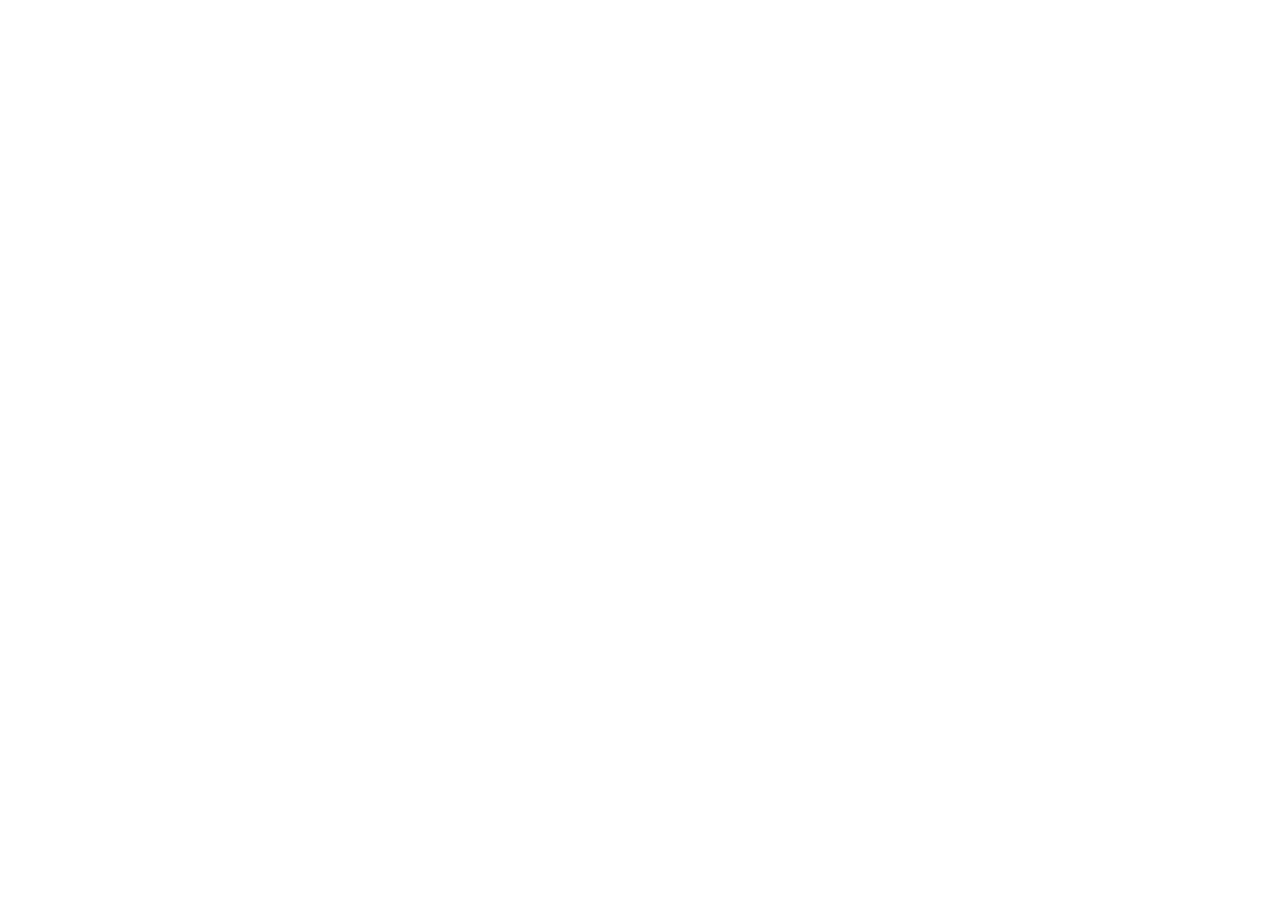
==== commit 18427bf3: "Redirect previous map URLs to Shilin brand homepage" ====
--- a/en-my/index.html
+++ b/en-my/index.html
@@ -1,18 +1 @@
-<!doctype html><html lang="en-MY"><head><meta charset="utf-8"><meta name="viewport" content="width=device-width, initial-scale=1"><meta name="theme-color" content="#16786e"><meta name="description" content="Explore Shilin Night Market in Taipei. Find Top 10 foods, restrooms and landmarks, open Google Maps or Apple Maps walking directions, and plan travel from Taipei Main Station or Ximen."><title>Shilin Night Market Map | Malaysia Edition &amp; Top 10 Foods</title><link rel="icon" href="/shilin-night-market-map/assets/icons/market.png"><link rel="stylesheet" href="/shilin-night-market-map/styles.css"><script>window.SHILIN_PAGE={"market":"my","root":"/shilin-night-market-map/","routes":{"jp":"ja","hk":"zh-hant-hk","kr":"ko","us":"en-us","cn":"zh-hans","ph":"en-ph","sg":"en-sg","vn":"vi","th":"th","my":"en-my","global":"en","zh":"zh-hant"},"titles":{"jp":"士林夜市マップ｜グルメ10選・徒歩ルート・交通案内","hk":"士林夜市地圖｜香港版必食10選與交通指南","kr":"스린 야시장 지도 | 먹거리 10선 · 도보 길찾기 · 교통 안내","us":"Shilin Night Market Map | United States Edition & Top 10 Foods","cn":"士林夜市地图｜必吃10选、步行导航与交通指南","ph":"Shilin Night Market Map | Philippines Edition & Top 10 Foods","sg":"Shilin Night Market Map | Singapore Edition & Top 10 Foods","vn":"Bản đồ chợ đêm Sĩ Lâm | 10 món nên thử & đường đi","th":"แผนที่ตลาดกลางคืนซื่อหลิน | 10 ของอร่อยและการเดินทาง","my":"Shilin Night Market Map | Malaysia Edition & Top 10 Foods","global":"Shilin Night Market Map | Top 10 Foods, Walking Directions & Transport","zh":"士林夜市地圖｜必吃10選、步行導航與交通資訊"},"languages":{"jp":"ja","hk":"zh-Hant-HK","kr":"ko","us":"en-US","cn":"zh-Hans","ph":"en-PH","sg":"en-SG","vn":"vi","th":"th","my":"en-MY","global":"en","zh":"zh-Hant"}}</script><script src="/shilin-night-market-map/data.js" defer=""></script><script src="/shilin-night-market-map/navigation-ui.js" defer=""></script><script src="/shilin-night-market-map/localized-copy.js" defer=""></script><script src="/shilin-night-market-map/transit.js" defer=""></script><script src="/shilin-night-market-map/app.js" defer=""></script><link rel="canonical" href="https://dailysupportguide.github.io/shilin-night-market-map/en-my/"><link rel="alternate" hreflang="ja" href="https://dailysupportguide.github.io/shilin-night-market-map/ja/"><link rel="alternate" hreflang="zh-Hant-HK" href="https://dailysupportguide.github.io/shilin-night-market-map/zh-hant-hk/"><link rel="alternate" hreflang="ko" href="https://dailysupportguide.github.io/shilin-night-market-map/ko/"><link rel="alternate" hreflang="en-US" href="https://dailysupportguide.github.io/shilin-night-market-map/en-us/"><link rel="alternate" hreflang="zh-Hans" href="https://dailysupportguide.github.io/shilin-night-market-map/zh-hans/"><link rel="alternate" hreflang="en-PH" href="https://dailysupportguide.github.io/shilin-night-market-map/en-ph/"><link rel="alternate" hreflang="en-SG" href="https://dailysupportguide.github.io/shilin-night-market-map/en-sg/"><link rel="alternate" hreflang="vi" href="https://dailysupportguide.github.io/shilin-night-market-map/vi/"><link rel="alternate" hreflang="th" href="https://dailysupportguide.github.io/shilin-night-market-map/th/"><link rel="alternate" hreflang="en-MY" href="https://dailysupportguide.github.io/shilin-night-market-map/en-my/"><link rel="alternate" hreflang="en" href="https://dailysupportguide.github.io/shilin-night-market-map/en/"><link rel="alternate" hreflang="zh-Hant" href="https://dailysupportguide.github.io/shilin-night-market-map/zh-hant/"><link rel="alternate" hreflang="x-default" href="https://dailysupportguide.github.io/shilin-night-market-map/"><meta property="og:type" content="website"><meta property="og:title" content="Shilin Night Market Map | Malaysia Edition &amp; Top 10 Foods"><meta property="og:description" content="Explore Shilin Night Market in Taipei. Find Top 10 foods, restrooms and landmarks, open Google Maps or Apple Maps walking directions, and plan travel from Taipei Main Station or Ximen."><meta property="og:url" content="https://dailysupportguide.github.io/shilin-night-market-map/en-my/"><meta property="og:image" content="https://dailysupportguide.github.io/shilin-night-market-map/assets/map-base.jpg"></head><body>
-<svg class="icon-defs" aria-hidden="true"><symbol id="i-pin" viewBox="0 0 24 24"><path d="M19 10c0 5-7 11-7 11S5 15 5 10a7 7 0 1 1 14 0Z"></path><circle cx="12" cy="10" r="2.5"></circle></symbol><symbol id="i-globe" viewBox="0 0 24 24"><circle cx="12" cy="12" r="9"></circle><ellipse cx="12" cy="12" rx="4" ry="9"></ellipse><path d="M3 12h18"></path></symbol><symbol id="i-download" viewBox="0 0 24 24"><path d="M12 3v12m-5-5 5 5 5-5M4 16v5h16v-5"></path></symbol><symbol id="i-arrow" viewBox="0 0 24 24"><path d="m5 12 14-7-7 14-2-7-5-2Z"></path></symbol><symbol id="i-close" viewBox="0 0 24 24"><path d="m6 6 12 12M6 18 18 6"></path></symbol><symbol id="i-fit" viewBox="0 0 24 24"><path d="M8 3H3v5m13-5h5v5M3 16v5h5m8 0h5v-5M8 12h8m-4-4v8"></path></symbol><symbol id="i-train" viewBox="0 0 24 24"><rect x="5" y="3" width="14" height="15" rx="3"></rect><path d="M5 10h14M12 3v7M8 18l-2 3m10-3 2 3M8 21h8"></path><circle cx="8.5" cy="14.5" r=".8"></circle><circle cx="15.5" cy="14.5" r=".8"></circle></symbol><symbol id="i-bus" viewBox="0 0 24 24"><rect x="4" y="3" width="16" height="16" rx="3"></rect><path d="M4 11h16M12 3v8M2 7v4m20-4v4M7 19v2m10-2v2"></path><circle cx="7.5" cy="15" r=".8"></circle><circle cx="16.5" cy="15" r=".8"></circle></symbol><symbol id="i-search" viewBox="0 0 24 24"><circle cx="10.5" cy="10.5" r="6.5"></circle><path d="m16 16 5 5"></path></symbol></svg>
-<header class="site-header"><a href="/shilin-night-market-map/" class="brand"><img src="/shilin-night-market-map/assets/icons/market.png" alt=""><span><strong>士林夜市</strong><small>SHILIN NIGHT MARKET</small></span></a><div class="header-actions"><button id="language-btn" class="language-button"><svg><use href="#i-globe"></use></svg><span id="edition">Malaysia · English</span></button></div></header>
-<main><section class="page-heading"><div><span class="eyebrow">TAIPEI · SHILIN</span><h1 data-ui="heading">A good night starts here.</h1><p data-ui="intro">Tap a food number or a landmark / shop icon for walking directions.</p></div><div class="heading-note"><span class="tiny-route"></span><span data-ui="loop">One loop. Plenty to discover.</span></div></section>
-<div class="explore-layout"><aside class="food-sidebar"><div class="sidebar-heading"><span class="eyebrow" data-ui="topEyebrow">TOP 10</span><h2 id="top-title">10 Must-Eats in Shilin</h2></div><ol id="food-list"><li><button class="food-button " data-store="家鄉碳烤雞排"><span class="food-photo "><img src="/shilin-night-market-map/assets/04-hometown.jpg" alt="" loading="lazy"><span class="rank">1</span></span><span class="food-copy"><strong>家鄉碳烤雞排</strong><small>Charcoal-grilled chicken cutlet</small><span class="food-nav">Walking directions ↗</span></span></button></li><li><button class="food-button " data-store="寒天Q棒"><span class="food-photo jelly"><img src="/shilin-night-market-map/assets/05-agar-jelly-no-dango.png" alt="" loading="lazy"><span class="rank">2</span></span><span class="food-copy"><strong>寒天Q棒</strong><small>Fruit agar jelly sticks</small><span class="food-nav">Walking directions ↗</span></span></button></li><li><button class="food-button " data-store="王子起司馬鈴薯"><span class="food-photo "><img src="/shilin-night-market-map/assets/prince-cheese-potato-closeup.jpg" alt="" loading="lazy"><span class="rank">3</span></span><span class="food-copy"><strong>王子起司馬鈴薯</strong><small>Crispy potato with cheese sauce</small><span class="food-nav">Walking directions ↗</span></span></button></li><li><button class="food-button " data-store="海友十全排骨"><span class="food-photo "><img src="/shilin-night-market-map/assets/haiyou-pork-ribs.jpg" alt="" loading="lazy"><span class="rank">4</span></span><span class="food-copy"><strong>海友十全排骨</strong><small>Herbal pork rib soup</small><span class="food-nav">Walking directions ↗</span></span></button></li><li><button class="food-button " data-store="好朋友涼麵"><span class="food-photo "><img src="/shilin-night-market-map/assets/02-good-friend-clean-rim.png" alt="" loading="lazy"><span class="rank">5</span></span><span class="food-copy"><strong>好朋友涼麵</strong><small>Cold noodles with sesame sauce</small><span class="food-nav">Walking directions ↗</span></span></button></li><li><button class="food-button no-photo" data-store="豪大大雞排"><span class="rank">6</span><span class="food-copy"><strong>豪大大雞排</strong><small>XXL fried chicken cutlet</small><span class="food-nav">Walking directions ↗</span></span></button></li><li><button class="food-button no-photo" data-store="鍾家原上海生煎包"><span class="rank">7</span><span class="food-copy"><strong>鍾家原上海生煎包</strong><small>Pan-fried buns</small><span class="food-nav">Walking directions ↗</span></span></button></li><li><button class="food-button no-photo" data-store="忠誠號蚵仔煎"><span class="rank">8</span><span class="food-copy"><strong>忠誠號蚵仔煎</strong><small>Taiwanese oyster omelets</small><span class="food-nav">Walking directions ↗</span></span></button></li><li><button class="food-button no-photo" data-store="阿輝麵線"><span class="rank">9</span><span class="food-copy"><strong>阿輝麵線</strong><small>Taiwanese vermicelli soup</small><span class="food-nav">Walking directions ↗</span></span></button></li><li><button class="food-button no-photo" data-store="王記青蛙下蛋"><span class="rank">10</span><span class="food-copy"><strong>王記青蛙下蛋</strong><small>Tapioca pearl &amp; aiyu jelly drinks</small><span class="food-nav">Walking directions ↗</span></span></button></li></ol></aside>
-<section class="map-section"><div class="map-toolbar"><div class="map-title"><svg><use href="#i-pin"></use></svg><h2 data-ui="map">Night market map</h2></div><label class="route-toggle"><input type="checkbox" id="route-toggle" checked=""><span class="tiny-route"></span><span data-ui="routeToggle">Walking route</span></label></div>
-<div id="map-viewport" tabindex="0" role="region" aria-label="Night market map"><div id="map-stage" style="transform: translate(178.761px, 8px) scale(0.437811);"><img class="base" src="/shilin-night-market-map/assets/map-base.jpg" alt="" draggable="false"><svg class="cixian-adjustment" viewBox="0 0 1536 1608" preserveAspectRatio="xMidYMin meet" aria-hidden="true"><defs><clipPath id="cixian-footprint"><rect x="680" y="350" width="174" height="133"></rect></clipPath></defs><image href="/shilin-night-market-map/assets/cixian-clean-underlay.png" width="1536" height="1608" preserveAspectRatio="none" clip-path="url(#cixian-footprint)"></image><g id="cixian-landmark" transform="rotate(5 765 421)"><image href="/shilin-night-market-map/assets/icons/cixian.png" x="699.75" y="353.93" width="130.86" height="130.86"></image></g><g id="added-toilet" role="img" aria-label="WC"><image href="/shilin-night-market-map/assets/icons/toilet.png" x="665" y="313" width="60" height="60"></image></g></svg><svg class="road-overlay" viewBox="0 0 1536 1608" preserveAspectRatio="xMidYMin meet" aria-hidden="true"><defs><filter id="road-label-clearance" x="0" y="0" width="100%" height="100%" color-interpolation-filters="sRGB"><feColorMatrix type="saturate" values="0"></feColorMatrix><feComponentTransfer><feFuncR type="discrete" tableValues="0 0 0 1 1"></feFuncR><feFuncG type="discrete" tableValues="0 0 0 1 1"></feFuncG><feFuncB type="discrete" tableValues="0 0 0 1 1"></feFuncB></feComponentTransfer><feMorphology operator="erode" radius="3"></feMorphology></filter><mask id="clear-road-labels" maskUnits="userSpaceOnUse" x="0" y="0" width="1536" height="1608" style="mask-type:luminance"><image href="/shilin-night-market-map/assets/map-base.jpg" width="1536" height="1608" preserveAspectRatio="none" filter="url(#road-label-clearance)"></image></mask></defs><g><path id="recommended-road-loop" d="M 1149 1457.5 Q 1140 1485 1121.5 1475 Q 1103 1465 1070 1432.5 Q 1037 1400 998.5 1350 Q 960 1300 921.5 1250 Q 883 1200 841 1150 Q 799 1100 761.5 1050 Q 724 1000 687 950 Q 650 900 612 850 Q 574 800 533 750 Q 492 700 458 650 Q 424 600 384 550 Q 344 500 329.5 483 Q 315 466 319.5 456.5 Q 324 447 339.5 447.5 Q 355 448 420 454 Q 485 460 567.5 469.5 Q 650 479 725 488 Q 800 497 875 506 Q 950 515 960.5 517 Q 971 519 970 534.5 Q 969 550 961.5 600 Q 954 650 954 680 Q 954 710 961.5 750 Q 969 790 987 840 Q 1005 890 1025 935 Q 1045 980 1067.5 1040 Q 1090 1100 1110 1155 Q 1130 1210 1147 1260 Q 1164 1310 1171 1335 Q 1178 1360 1168 1395 Q 1158 1430 1149 1457.5 Z" fill="none" stroke="#df0039" stroke-width="3" stroke-dasharray="5 9" stroke-linecap="round" stroke-linejoin="round" mask="url(#clear-road-labels)"></path></g><g class="route-arrows" fill="#df0039" mask="url(#clear-road-labels)"><path d="M -15 -10 L 13 0 L -15 10 L -10 0 Z" transform="translate(1139.971923828125 1239.4893798828125) rotate(-109.04059690968049)"></path><path d="M -15 -10 L 13 0 L -15 10 L -10 0 Z" transform="translate(956.7393798828125 719.9033813476562) rotate(-97.15100635219783)"></path><path d="M -15 -10 L 13 0 L -15 10 L -10 0 Z" transform="translate(849.98486328125 502.9981994628906) rotate(-173.15732496514752)"></path><path d="M -15 -10 L 13 0 L -15 10 L -10 0 Z" transform="translate(409.8224792480469 453.0674133300781) rotate(-174.7941864000518)"></path><path d="M -15 -10 L 13 0 L -15 10 L -10 0 Z" transform="translate(630.7572021484375 874.7615966796875) rotate(52.94499061558984)"></path><path d="M -15 -10 L 13 0 L -15 10 L -10 0 Z" transform="translate(991.1788940429688 1340.4920654296875) rotate(52.40386739256354)"></path></g></svg><div id="poi-hotspots"><button class="poi-hotspot" data-place="cixian" data-w="145" data-h="130" aria-label="Cixian Temple · Walking directions" title="Cixian Temple" style="left: 765px; top: 421px; width: 145px; height: 130px; --poi-badge: 27.40909090909091px; --poi-border: 3.4261363636363638px;"><span aria-hidden="true">↗</span></button><button class="poi-hotspot" data-place="fude" data-w="102" data-h="85" aria-label="Shilin Fude Temple · Walking directions" title="Shilin Fude Temple" style="left: 253px; top: 387px; width: 102px; height: 100.5px; --poi-badge: 27.40909090909091px; --poi-border: 3.4261363636363638px;"><span aria-hidden="true">↗</span></button><button class="poi-hotspot" data-place="market" data-w="125" data-h="95" aria-label="Shilin Market · Walking directions" title="Shilin Market" style="left: 766px; top: 921px; width: 125px; height: 100.5px; --poi-badge: 27.40909090909091px; --poi-border: 3.4261363636363638px;"><span aria-hidden="true">↗</span></button><button class="poi-hotspot" data-place="jiantan" data-w="155" data-h="104" aria-label="Jiantan Station · Walking directions" title="Jiantan Station" style="left: 1271px; top: 1556px; width: 155px; height: 104px; --poi-badge: 27.40909090909091px; --poi-border: 3.4261363636363638px;"><span aria-hidden="true">↗</span></button><button class="poi-hotspot" data-place="jiantan" data-w="95" data-h="92" aria-label="Jiantan Station · Walking directions" title="Jiantan Station" style="left: 1292px; top: 1453px; width: 100.5px; height: 100.5px; --poi-badge: 27.40909090909091px; --poi-border: 3.4261363636363638px;"><span aria-hidden="true">↗</span></button><button class="poi-hotspot" data-place="tpac" data-w="160" data-h="106" aria-label="Taipei Performing Arts Center · Walking directions" title="Taipei Performing Arts Center" style="left: 1012px; top: 1555px; width: 160px; height: 106px; --poi-badge: 27.40909090909091px; --poi-border: 3.4261363636363638px;"><span aria-hidden="true">↗</span></button><button class="poi-hotspot" data-place="tiger" data-w="106" data-h="102" aria-label="3D Tiger · Walking directions" title="3D Tiger" style="left: 1040px; top: 461px; width: 106px; height: 102px; --poi-badge: 27.40909090909091px; --poi-border: 3.4261363636363638px;"><span aria-hidden="true">↗</span></button><button class="poi-hotspot" data-place="seven-wenlin" data-w="58" data-h="57" aria-label="7-ELEVEN 文林門市 · Walking directions" title="7-ELEVEN 文林門市" style="left: 1304px; top: 264px; width: 100.5px; height: 100.5px; --poi-badge: 27.40909090909091px; --poi-border: 3.4261363636363638px;"><span aria-hidden="true">↗</span></button><button class="poi-hotspot" data-place="seven-dazhuan" data-w="57" data-h="56" aria-label="7-ELEVEN 大饌門市 · Walking directions" title="7-ELEVEN 大饌門市" style="left: 953px; top: 416px; width: 100.5px; height: 100.5px; --poi-badge: 27.40909090909091px; --poi-border: 3.4261363636363638px;"><span aria-hidden="true">↗</span></button><button class="poi-hotspot" data-place="seven-chenghe" data-w="57" data-h="58" aria-label="7-ELEVEN 承河門市 · Walking directions" title="7-ELEVEN 承河門市" style="left: 279px; top: 764px; width: 100.5px; height: 100.5px; --poi-badge: 27.40909090909091px; --poi-border: 3.4261363636363638px;"><span aria-hidden="true">↗</span></button><button class="poi-hotspot" data-place="seven-zhenzhuan" data-w="58" data-h="56" aria-label="7-ELEVEN 珍饌門市 · Walking directions" title="7-ELEVEN 珍饌門市" style="left: 1350px; top: 817px; width: 100.5px; height: 100.5px; --poi-badge: 27.40909090909091px; --poi-border: 3.4261363636363638px;"><span aria-hidden="true">↗</span></button><button class="poi-hotspot" data-place="seven-xinfuqing" data-w="58" data-h="57" aria-label="7-ELEVEN 新福慶門市 · Walking directions" title="7-ELEVEN 新福慶門市" style="left: 980px; top: 1277px; width: 100.5px; height: 100.5px; --poi-badge: 27.40909090909091px; --poi-border: 3.4261363636363638px;"><span aria-hidden="true">↗</span></button><button class="poi-hotspot" data-place="family-danan" data-w="59" data-h="58" aria-label="全家 大南店 · Walking directions" title="全家 大南店" style="left: 898px; top: 471px; width: 100.5px; height: 100.5px; --poi-badge: 27.40909090909091px; --poi-border: 3.4261363636363638px;"><span aria-hidden="true">↗</span></button><button class="poi-hotspot" data-place="family-jihe" data-w="61" data-h="60" aria-label="全家 基河店 · Walking directions" title="全家 基河店" style="left: 504px; top: 826px; width: 100.5px; height: 100.5px; --poi-badge: 27.40909090909091px; --poi-border: 3.4261363636363638px;"><span aria-hidden="true">↗</span></button><button class="poi-hotspot" data-place="starbucks" data-w="61" data-h="60" aria-label="星巴克 士林門市 · Walking directions" title="星巴克 士林門市" style="left: 1371px; top: 712px; width: 100.5px; height: 100.5px; --poi-badge: 27.40909090909091px; --poi-border: 3.4261363636363638px;"><span aria-hidden="true">↗</span></button><button class="poi-hotspot" data-place="kfc" data-w="59" data-h="61" aria-label="肯德基 台北士林店 · Walking directions" title="肯德基 台北士林店" style="left: 1290px; top: 1080px; width: 100.5px; height: 100.5px; --poi-badge: 27.40909090909091px; --poi-border: 3.4261363636363638px;"><span aria-hidden="true">↗</span></button><button class="poi-hotspot" data-place="cpc" data-w="59" data-h="59" aria-label="中油 文林路加油站 · Walking directions" title="中油 文林路加油站" style="left: 1337px; top: 887px; width: 100.5px; height: 100.5px; --poi-badge: 27.40909090909091px; --poi-border: 3.4261363636363638px;"><span aria-hidden="true">↗</span></button></div><div id="pins"><button class="pin" data-store="家鄉碳烤雞排" data-rank="1" aria-label="1. 家鄉碳烤雞排" style="left: 1015.67px; top: 1328.77px; width: 100.5px; height: 100.5px; --pin-face: 76px; --pin-font: 35.72px;"><span class="pin-face">1</span></button><button class="pin" data-store="寒天Q棒" data-rank="2" aria-label="2. 寒天Q棒" style="left: 512.752px; top: 426.553px; width: 100.5px; height: 100.5px; --pin-face: 76px; --pin-font: 35.72px;"><span class="pin-face">2</span></button><button class="pin" data-store="王子起司馬鈴薯" data-rank="3" aria-label="3. 王子起司馬鈴薯" style="left: 1067.49px; top: 1273.91px; width: 100.5px; height: 100.5px; --pin-face: 76px; --pin-font: 35.72px;"><span class="pin-face">3</span></button><button class="pin" data-store="海友十全排骨" data-rank="4" aria-label="4. 海友十全排骨" style="left: 969.95px; top: 344.256px; width: 100.5px; height: 100.5px; --pin-face: 76px; --pin-font: 35.72px;"><span class="pin-face">4</span></button><button class="pin" data-store="好朋友涼麵" data-rank="5" aria-label="5. 好朋友涼麵" style="left: 1113.21px; top: 554.571px; width: 100.5px; height: 100.5px; --pin-face: 76px; --pin-font: 35.72px;"><span class="pin-face">5</span></button><button class="pin" data-store="豪大大雞排" data-rank="6" aria-label="6. 豪大大雞排" style="left: 686.487px; top: 898.999px; width: 100.5px; height: 100.5px; --pin-face: 76px; --pin-font: 35.72px;"><span class="pin-face">6</span></button><button class="pin" data-store="鍾家原上海生煎包" data-rank="7" aria-label="7. 鍾家原上海生煎包" style="left: 1262.56px; top: 399.121px; width: 100.5px; height: 100.5px; --pin-face: 76px; --pin-font: 35.72px;"><span class="pin-face">7</span></button><button class="pin" data-store="忠誠號蚵仔煎" data-rank="8" aria-label="8. 忠誠號蚵仔煎" style="left: 851.079px; top: 902.047px; width: 100.5px; height: 100.5px; --pin-face: 76px; --pin-font: 35.72px;"><span class="pin-face">8</span></button><button class="pin" data-store="阿輝麵線" data-rank="9" aria-label="9. 阿輝麵線" style="left: 848.031px; top: 469.226px; width: 100.5px; height: 100.5px; --pin-face: 76px; --pin-font: 35.72px;"><span class="pin-face">9</span></button><button class="pin" data-store="王記青蛙下蛋" data-rank="10" aria-label="10. 王記青蛙下蛋" style="left: 329.873px; top: 444.842px; width: 100.5px; height: 100.5px; --pin-face: 76px; --pin-font: 35.72px;"><span class="pin-face">10</span></button></div></div><div class="map-controls"><button id="zoom-in" aria-label="Zoom in">+</button><button id="zoom-out" aria-label="Zoom out" disabled="">−</button><span class="control-divider"></span><button id="fit" aria-label="Fit map"><svg><use href="#i-fit"></use></svg></button><output id="zoom-value" aria-live="polite">100%</output></div><div class="map-hint" data-ui="gesture">Drag to explore · Pinch or scroll to zoom</div></div>
-<div class="map-caption"><span><i class="pin-dot"></i><span data-ui="tap">Numbers and icons are clickable</span></span><span><img src="/shilin-night-market-map/assets/icons/toilet.png" alt=""><span id="wc-label">Restrooms</span></span></div>
-<div class="under-map"><section class="route-card"><h3 id="route-title">Suggested Walking Route</h3><p id="route-copy">Jiantan → Dadong Rd. → Danan Rd. → Cixian Temple → Jihe Rd. → Shilin Market → Jiantan</p></section></div>
-</section></div>
-<section id="transit" class="transit-section" aria-labelledby="transit-title"><div class="transit-heading"><div><span class="eyebrow">GETTING HERE</span><h2 id="transit-title">Getting here &amp; going back</h2><p>Take Exit 1. Shilin Market is about a 5-minute walk away.</p></div><span class="station-badge">R15 Jiantan · Exit 1</span></div><div class="transit-tabs" role="tablist" aria-label="Getting to Jiantan"><button role="tab" id="transit-tab-main" data-origin="main" aria-controls="transit-route" aria-selected="true" tabindex="0">From Taipei Main</button><button role="tab" id="transit-tab-ximen" data-origin="ximen" aria-controls="transit-route" aria-selected="false" tabindex="-1">From Ximending</button><button role="tab" id="transit-tab-back-main" data-origin="back-main" aria-controls="transit-route" aria-selected="false" tabindex="-1">Back to Taipei Main</button><button role="tab" id="transit-tab-back-ximen" data-origin="back-ximen" aria-controls="transit-route" aria-selected="false" tabindex="-1">Back to Ximending</button></div><div id="transit-route" role="tabpanel" aria-labelledby="transit-tab-main" class="transit-grid"><article class="transit-card transit-rail"><h3><span class="transit-mode"><svg aria-hidden="true"><use href="#i-train"></use></svg>MRT</span>By MRT</h3><p class="journey-time">Official journey estimate: 10 min</p><p class="transit-small">Allow extra time for waiting and walking.</p><ol><li>R10 Taipei Main → Red Line toward Tamsui / Beitou</li><li>Stay on for 5 stops → R15 Jiantan → Exit 1</li></ol><div class="service-hours"><span>First / last departure for this route</span><strong>06:00 – 00:36 <small>(last departure is the next day)</small></strong></div><div class="transit-actions"><a class="" href="https://web.metro.taipei/pages2026/WebStation/051/8" target="_blank" rel="noopener noreferrer">Official MRT journey info ↗</a><a class="" href="https://web.metro.taipei/img/ALL/TTPDF/051.pdf" target="_blank" rel="noopener noreferrer">First / last train table ↗</a><a class="" href="https://www.google.com/maps/dir/?api=1&amp;origin=%E5%8F%B0%E5%8C%97%E8%BB%8A%E7%AB%99&amp;destination=%E6%8D%B7%E9%81%8B%E5%8A%8D%E6%BD%AD%E7%AB%991%E8%99%9F%E5%87%BA%E5%8F%A3+%E8%87%BA%E5%8C%97%E5%B8%82%E5%A3%AB%E6%9E%97%E5%8D%80%E4%B8%AD%E5%B1%B1%E5%8C%97%E8%B7%AF%E4%BA%94%E6%AE%B565%E8%99%9F&amp;travelmode=transit" target="_blank" rel="noopener noreferrer">Plan a public transport trip ↗</a></div></article><article class="transit-card transit-bus"><h3><span class="transit-mode bus-mode"><svg aria-hidden="true"><use href="#i-bus"></use></svg>218</span>By bus</h3><p class="bus-direction">218 · toward Xinbeitou</p><p class="transit-small">218 serves both starting points directly. Match the Chinese stop name on the bus sign.</p><dl class="bus-stops"><div><dt>Board</dt><dd><strong>臺北車站(鄭州)</strong><small>Taipei Main Sta. (Zhengzhou)</small></dd></div><div><dt>Get off</dt><dd><strong>捷運劍潭站(北藝中心)</strong><small>MRT Jiantan Sta. (Taipei Performing Arts Center)</small></dd></div></dl><div class="service-hours"><span>Published terminal departures · daily · 新北投 Xinbeitou</span><strong>05:00 – 23:00</strong></div><p class="bus-hours-note">These are departures from the starting terminal, not times at Ximen, Taipei Main or Jiantan. Travel time varies with traffic; check live arrivals and the last bus in your direction.</p><div class="transit-actions"><a class="live-arrivals" href="https://ebus.gov.taipei/Route/StopsOfRoute?routeid=0100021800" target="_blank" rel="noopener noreferrer">Live bus arrivals ↗</a><a class="" href="https://ebus.gov.taipei/Route/RouteSchedule?routeid=0100021800" target="_blank" rel="noopener noreferrer">Bus timetable ↗</a></div></article></div><aside class="return-train"><div><span class="eyebrow">LAST TRAIN</span><h3>Last MRT back from Jiantan</h3><p>Toward Taipei Main / Ximen</p></div><div class="last-time"><strong>00:33</strong><span>next day</span></div><div class="return-explanation"><p>For Ximen, change at Zhongshan to the Green Line toward Xindian. Be on the platform early; check the official table for other destinations and service changes.</p><a class="" href="https://web.metro.taipei/img/ALL/TTPDF/057.pdf" target="_blank" rel="noopener noreferrer">Jiantan last trains ↗</a></div></aside><div class="transit-footer"><p>Checked 2026-10-28 · All times are Taipei time (UTC+8).</p><a class="" href="https://web.metro.taipei/pages2026/WebStation/057/1" target="_blank" rel="noopener noreferrer">Official station &amp; exit information ↗</a></div></section>
-</main><footer><span>士林夜市 · SHILIN NIGHT MARKET</span><button id="footer-language" data-ui="changeLanguage">Change language / region</button></footer>
-<dialog id="language-dialog" aria-labelledby="language-title"><div class="language-intro"><span class="eyebrow">WELCOME TO SHILIN</span><img src="/shilin-night-market-map/assets/icons/market.png" alt=""><h2 id="language-title">Choose your language</h2><p id="language-description">選擇你看得懂的語言<br><span>All regions welcome. No country selection needed.</span></p></div><button class="dialog-close" id="language-close" aria-label="Close"><svg><use href="#i-close"></use></svg></button><div id="language-main"><div id="language-options"><button class="market-option current" data-language="en" aria-controls="english-editions" aria-expanded="false"><span class="market-code">EN</span><span><strong>English</strong><small>Choose a map edition →</small></span></button><a class="market-option" href="/shilin-night-market-map/zh-hant/" data-market="zh"><span class="market-code">繁中</span><span><strong>繁體中文</strong><small>通用版 · 所有地區</small></span></a><a class="market-option" href="/shilin-night-market-map/ja/" data-market="jp"><span class="market-code">JP</span><span><strong>日本語</strong><small>日本語版</small></span></a><a class="market-option" href="/shilin-night-market-map/ko/" data-market="kr"><span class="market-code">KR</span><span><strong>한국어</strong><small>한국어판</small></span></a><a class="market-option" href="/shilin-night-market-map/zh-hans/" data-market="cn"><span class="market-code">简中</span><span><strong>简体中文</strong><small>简体中文版</small></span></a><a class="market-option" href="/shilin-night-market-map/vi/" data-market="vn"><span class="market-code">VN</span><span><strong>Tiếng Việt</strong><small>Bản tiếng Việt</small></span></a><a class="market-option" href="/shilin-night-market-map/th/" data-market="th"><span class="market-code">TH</span><span><strong>ไทย</strong><small>ฉบับภาษาไทย</small></span></a></div></div><section id="english-editions" aria-label="English map editions" hidden=""><button id="language-back" class="language-back">← Languages / 語言</button><div id="english-options"><a class="market-option" href="/shilin-night-market-map/en/" data-market="global"><span class="market-code">EN</span><span><strong>General · All regions</strong><small>For visitors from anywhere</small></span></a><a class="market-option" href="/shilin-night-market-map/en-ph/" data-market="ph"><span class="market-code">PH</span><span><strong>Philippines</strong><small>English · Regional Top 10</small></span></a><a class="market-option current" href="/shilin-night-market-map/en-my/" data-market="my"><span class="market-code">MY</span><span><strong>Malaysia</strong><small>English · Regional Top 10</small></span></a><a class="market-option" href="/shilin-night-market-map/en-sg/" data-market="sg"><span class="market-code">SG</span><span><strong>Singapore</strong><small>English · Regional Top 10</small></span></a><a class="market-option" href="/shilin-night-market-map/en-us/" data-market="us"><span class="market-code">US</span><span><strong>United States</strong><small>English · Regional Top 10</small></span></a></div><p class="english-general-note">Your region isn’t listed? Choose General — it works for everyone.</p></section></dialog>
-<dialog id="shop-dialog" aria-labelledby="shop-name"><button class="dialog-close" id="shop-close" aria-label="Close"><svg><use href="#i-close"></use></svg></button><div id="shop-image-wrap" class="place-image"><img id="shop-image" alt="中油 文林路加油站" class=""></div><div class="shop-body"><span class="eyebrow" id="shop-rank">Shops</span><h2 id="shop-name">中油 文林路加油站</h2><p id="shop-subtitle">CPC · Wenlin Rd.</p><p id="place-note" hidden=""></p><a id="place-source" target="_blank" rel="noopener noreferrer" data-ui="source" href="https://atis.taipei.gov.tw/aspx/park/parkF.aspx?id=401&amp;lang=zh-Hant-TW&amp;sn=TPE0545">Location source</a><div class="shop-address"><svg><use href="#i-pin"></use></svg><div><strong id="shop-branch">中油 文林路加油站</strong><p id="shop-address">臺北市士林區文林路100號</p></div></div><div class="navigation-actions"><a id="google-link" class="primary" target="_blank" rel="noopener noreferrer" href="https://www.google.com/maps/dir/?api=1&amp;destination=%E4%B8%AD%E6%B2%B9+%E6%96%87%E6%9E%97%E8%B7%AF%E5%8A%A0%E6%B2%B9%E7%AB%99+%E8%87%BA%E5%8C%97%E5%B8%82%E5%A3%AB%E6%9E%97%E5%8D%80%E6%96%87%E6%9E%97%E8%B7%AF100%E8%99%9F&amp;travelmode=walking&amp;dir_action=navigate"><svg><use href="#i-arrow"></use></svg><span data-ui="googleMaps">Google Maps</span><small data-ui="walk">Walking directions</small></a><a id="apple-link" class="secondary" target="_blank" rel="noopener noreferrer" href="https://maps.apple.com/directions?destination=%E4%B8%AD%E6%B2%B9+%E6%96%87%E6%9E%97%E8%B7%AF%E5%8A%A0%E6%B2%B9%E7%AB%99+%E8%87%BA%E5%8C%97%E5%B8%82%E5%A3%AB%E6%9E%97%E5%8D%80%E6%96%87%E6%9E%97%E8%B7%AF100%E8%99%9F&amp;mode=walking"><svg><use href="#i-arrow"></use></svg><span data-ui="appleMaps">Apple Maps</span><small data-ui="walk">Walking directions</small></a></div><button id="show-on-map" class="text-button" data-ui="showOnMap">Show on map</button></div></dialog>
-
-<noscript><nav aria-label="Languages"><a href="/shilin-night-market-map/ja/" lang="ja">日本語版</a> · <a href="/shilin-night-market-map/zh-hant-hk/" lang="zh-Hant-HK">香港版</a> · <a href="/shilin-night-market-map/ko/" lang="ko">한국어판</a> · <a href="/shilin-night-market-map/en-us/" lang="en-US">English Edition</a> · <a href="/shilin-night-market-map/zh-hans/" lang="zh-Hans">简体中文版</a> · <a href="/shilin-night-market-map/en-ph/" lang="en-PH">Philippines · English</a> · <a href="/shilin-night-market-map/en-sg/" lang="en-SG">Singapore · English</a> · <a href="/shilin-night-market-map/vi/" lang="vi">Bản tiếng Việt</a> · <a href="/shilin-night-market-map/th/" lang="th">ฉบับภาษาไทย</a> · <a href="/shilin-night-market-map/en-my/" lang="en-MY">Malaysia · English</a> · <a href="/shilin-night-market-map/en/" lang="en">English · General</a> · <a href="/shilin-night-market-map/zh-hant/" lang="zh-Hant">繁體中文通用版</a></nav><ol><li>1. 家鄉碳烤雞排 — Charcoal-grilled chicken cutlet <a href="https://www.google.com/maps/dir/?api=1&amp;destination=%E5%AE%B6%E9%84%89%E7%A2%B3%E7%83%A4%E9%A6%99%E9%9B%9E%E6%8E%92+%E5%A3%AB%E6%9E%97%E5%BA%97+%E8%87%BA%E5%8C%97%E5%B8%82%E5%A3%AB%E6%9E%97%E5%8D%80%E5%9F%BA%E6%B2%B3%E8%B7%AF1%E8%99%9F&amp;travelmode=walking&amp;dir_action=navigate">Google Maps ↗</a> · <a href="https://maps.apple.com/directions?destination=%E5%AE%B6%E9%84%89%E7%A2%B3%E7%83%A4%E9%A6%99%E9%9B%9E%E6%8E%92+%E5%A3%AB%E6%9E%97%E5%BA%97+%E8%87%BA%E5%8C%97%E5%B8%82%E5%A3%AB%E6%9E%97%E5%8D%80%E5%9F%BA%E6%B2%B3%E8%B7%AF1%E8%99%9F&amp;mode=walking">Apple Maps ↗</a></li><li>2. 寒天Q棒 — Fruit agar jelly sticks <a href="https://www.google.com/maps/dir/?api=1&amp;destination=%E8%A9%B1%E6%8B%B3%E5%AF%92%E5%A4%A9Q%E6%A3%92+%E5%A3%AB%E6%9E%97%E5%BA%97+%E8%87%BA%E5%8C%97%E5%B8%82%E5%A3%AB%E6%9E%97%E5%8D%80%E5%A4%A7%E5%8D%97%E8%B7%AF126%E8%99%9F&amp;travelmode=walking&amp;dir_action=navigate">Google Maps ↗</a> · <a href="https://maps.apple.com/directions?destination=%E8%A9%B1%E6%8B%B3%E5%AF%92%E5%A4%A9Q%E6%A3%92+%E5%A3%AB%E6%9E%97%E5%BA%97+%E8%87%BA%E5%8C%97%E5%B8%82%E5%A3%AB%E6%9E%97%E5%8D%80%E5%A4%A7%E5%8D%97%E8%B7%AF126%E8%99%9F&amp;mode=walking">Apple Maps ↗</a></li><li>3. 王子起司馬鈴薯 — Crispy potato with cheese sauce <a href="https://www.google.com/maps/dir/?api=1&amp;destination=%E7%8E%8B%E5%AD%90%E8%B5%B7%E5%8F%B8%E9%A6%AC%E9%88%B4%E8%96%AF+%E8%87%BA%E5%8C%97%E5%B8%82%E5%A3%AB%E6%9E%97%E5%8D%80%E5%9F%BA%E6%B2%B3%E8%B7%AF1%E8%99%9F&amp;travelmode=walking&amp;dir_action=navigate">Google Maps ↗</a> · <a href="https://maps.apple.com/directions?destination=%E7%8E%8B%E5%AD%90%E8%B5%B7%E5%8F%B8%E9%A6%AC%E9%88%B4%E8%96%AF+%E8%87%BA%E5%8C%97%E5%B8%82%E5%A3%AB%E6%9E%97%E5%8D%80%E5%9F%BA%E6%B2%B3%E8%B7%AF1%E8%99%9F&amp;mode=walking">Apple Maps ↗</a></li><li>4. 海友十全排骨 — Herbal pork rib soup <a href="https://www.google.com/maps/dir/?api=1&amp;destination=%E6%B5%B7%E5%8F%8B%E5%8D%81%E5%85%A8%E6%8E%92%E9%AA%A8+%E8%87%BA%E5%8C%97%E5%B8%82%E5%A3%AB%E6%9E%97%E5%8D%80%E5%A4%A7%E6%9D%B1%E8%B7%AF49%E8%99%9F&amp;travelmode=walking&amp;dir_action=navigate">Google Maps ↗</a> · <a href="https://maps.apple.com/directions?destination=%E6%B5%B7%E5%8F%8B%E5%8D%81%E5%85%A8%E6%8E%92%E9%AA%A8+%E8%87%BA%E5%8C%97%E5%B8%82%E5%A3%AB%E6%9E%97%E5%8D%80%E5%A4%A7%E6%9D%B1%E8%B7%AF49%E8%99%9F&amp;mode=walking">Apple Maps ↗</a></li><li>5. 好朋友涼麵 — Cold noodles with sesame sauce <a href="https://www.google.com/maps/dir/?api=1&amp;destination=%E5%A5%BD%E6%9C%8B%E5%8F%8B%E6%B6%BC%E9%BA%B5+%E8%87%BA%E5%8C%97%E5%B8%82%E5%A3%AB%E6%9E%97%E5%8D%80%E5%A4%A7%E5%8D%97%E8%B7%AF31%E8%99%9F&amp;travelmode=walking&amp;dir_action=navigate">Google Maps ↗</a> · <a href="https://maps.apple.com/directions?destination=%E5%A5%BD%E6%9C%8B%E5%8F%8B%E6%B6%BC%E9%BA%B5+%E8%87%BA%E5%8C%97%E5%B8%82%E5%A3%AB%E6%9E%97%E5%8D%80%E5%A4%A7%E5%8D%97%E8%B7%AF31%E8%99%9F&amp;mode=walking">Apple Maps ↗</a></li><li>6. 豪大大雞排 — XXL fried chicken cutlet <a href="https://www.google.com/maps/dir/?api=1&amp;destination=%E5%A3%AB%E6%9E%97%E8%B1%AA%E5%A4%A7%E5%A4%A7%E9%9B%9E%E6%8E%92+%E5%9F%BA%E6%B2%B3%E5%BA%97+%E8%87%BA%E5%8C%97%E5%B8%82%E5%A3%AB%E6%9E%97%E5%8D%80%E5%9F%BA%E6%B2%B3%E8%B7%AF115%E8%99%9F&amp;travelmode=walking&amp;dir_action=navigate">Google Maps ↗</a> · <a href="https://maps.apple.com/directions?destination=%E5%A3%AB%E6%9E%97%E8%B1%AA%E5%A4%A7%E5%A4%A7%E9%9B%9E%E6%8E%92+%E5%9F%BA%E6%B2%B3%E5%BA%97+%E8%87%BA%E5%8C%97%E5%B8%82%E5%A3%AB%E6%9E%97%E5%8D%80%E5%9F%BA%E6%B2%B3%E8%B7%AF115%E8%99%9F&amp;mode=walking">Apple Maps ↗</a></li><li>7. 鍾家原上海生煎包 — Pan-fried buns <a href="https://www.google.com/maps/dir/?api=1&amp;destination=%E9%8D%BE%E5%AE%B6%E5%8E%9F%E4%B8%8A%E6%B5%B7%E7%94%9F%E7%85%8E%E5%8C%85+%E8%87%BA%E5%8C%97%E5%B8%82%E5%A3%AB%E6%9E%97%E5%8D%80%E5%B0%8F%E6%9D%B1%E8%A1%9738%E8%99%9F&amp;travelmode=walking&amp;dir_action=navigate">Google Maps ↗</a> · <a href="https://maps.apple.com/directions?destination=%E9%8D%BE%E5%AE%B6%E5%8E%9F%E4%B8%8A%E6%B5%B7%E7%94%9F%E7%85%8E%E5%8C%85+%E8%87%BA%E5%8C%97%E5%B8%82%E5%A3%AB%E6%9E%97%E5%8D%80%E5%B0%8F%E6%9D%B1%E8%A1%9738%E8%99%9F&amp;mode=walking">Apple Maps ↗</a></li><li>8. 忠誠號蚵仔煎 — Taiwanese oyster omelets <a href="https://www.google.com/maps/dir/?api=1&amp;destination=%E5%BF%A0%E8%AA%A0%E8%99%9F%E8%9A%B5%E4%BB%94%E7%85%8E+%E8%87%BA%E5%8C%97%E5%B8%82%E5%A3%AB%E6%9E%97%E5%8D%80%E5%A4%A7%E6%9D%B1%E8%B7%AF15%E4%B9%8B32%E8%99%9F&amp;travelmode=walking&amp;dir_action=navigate">Google Maps ↗</a> · <a href="https://maps.apple.com/directions?destination=%E5%BF%A0%E8%AA%A0%E8%99%9F%E8%9A%B5%E4%BB%94%E7%85%8E+%E8%87%BA%E5%8C%97%E5%B8%82%E5%A3%AB%E6%9E%97%E5%8D%80%E5%A4%A7%E6%9D%B1%E8%B7%AF15%E4%B9%8B32%E8%99%9F&amp;mode=walking">Apple Maps ↗</a></li><li>9. 阿輝麵線 — Taiwanese vermicelli soup <a href="https://www.google.com/maps/dir/?api=1&amp;destination=%E5%A3%AB%E6%9E%97%E5%BB%9F%E5%8F%A3%E9%98%BF%E8%BC%9D%E9%BA%B5%E7%B7%9A+%E8%87%BA%E5%8C%97%E5%B8%82%E5%A3%AB%E6%9E%97%E5%8D%80%E5%A4%A7%E5%8D%97%E8%B7%AF52%E8%99%9F&amp;travelmode=walking&amp;dir_action=navigate">Google Maps ↗</a> · <a href="https://maps.apple.com/directions?destination=%E5%A3%AB%E6%9E%97%E5%BB%9F%E5%8F%A3%E9%98%BF%E8%BC%9D%E9%BA%B5%E7%B7%9A+%E8%87%BA%E5%8C%97%E5%B8%82%E5%A3%AB%E6%9E%97%E5%8D%80%E5%A4%A7%E5%8D%97%E8%B7%AF52%E8%99%9F&amp;mode=walking">Apple Maps ↗</a></li><li>10. 王記青蛙下蛋 — Tapioca pearl &amp; aiyu jelly drinks <a href="https://www.google.com/maps/dir/?api=1&amp;destination=%E5%A3%AB%E6%9E%97%E7%8E%8B%E8%A8%98%E9%9D%92%E8%9B%99%E4%B8%8B%E8%9B%8B%E5%A4%A7%E5%8D%97%E4%BA%8C%E5%BA%97+%E8%87%BA%E5%8C%97%E5%B8%82%E5%A3%AB%E6%9E%97%E5%8D%80%E5%A4%A7%E5%8D%97%E8%B7%AF136%E8%99%9F&amp;travelmode=walking&amp;dir_action=navigate">Google Maps ↗</a> · <a href="https://maps.apple.com/directions?destination=%E5%A3%AB%E6%9E%97%E7%8E%8B%E8%A8%98%E9%9D%92%E8%9B%99%E4%B8%8B%E8%9B%8B%E5%A4%A7%E5%8D%97%E4%BA%8C%E5%BA%97+%E8%87%BA%E5%8C%97%E5%B8%82%E5%A3%AB%E6%9E%97%E5%8D%80%E5%A4%A7%E5%8D%97%E8%B7%AF136%E8%99%9F&amp;mode=walking">Apple Maps ↗</a></li></ol></noscript>
-
-</body></html>+<!doctype html><html lang="en"><head><meta charset="utf-8"><meta name="viewport" content="width=device-width,initial-scale=1"><title>Shilin Night Market Map — New address</title><link rel="canonical" href="https://shilin-walk-map.github.io/en-my/"><script>(()=>{const u=new URL("https://shilin-walk-map.github.io/en-my/");u.search=location.search;u.hash=location.hash;location.replace(u.href)})();</script><meta http-equiv="refresh" content="0;url=https://shilin-walk-map.github.io/en-my/"></head><body><p>士林夜市地圖已搬到新網址。<br>The Shilin Night Market map has moved.</p><p><a href="https://shilin-walk-map.github.io/en-my/">https://shilin-walk-map.github.io/en-my/</a></p></body></html>
